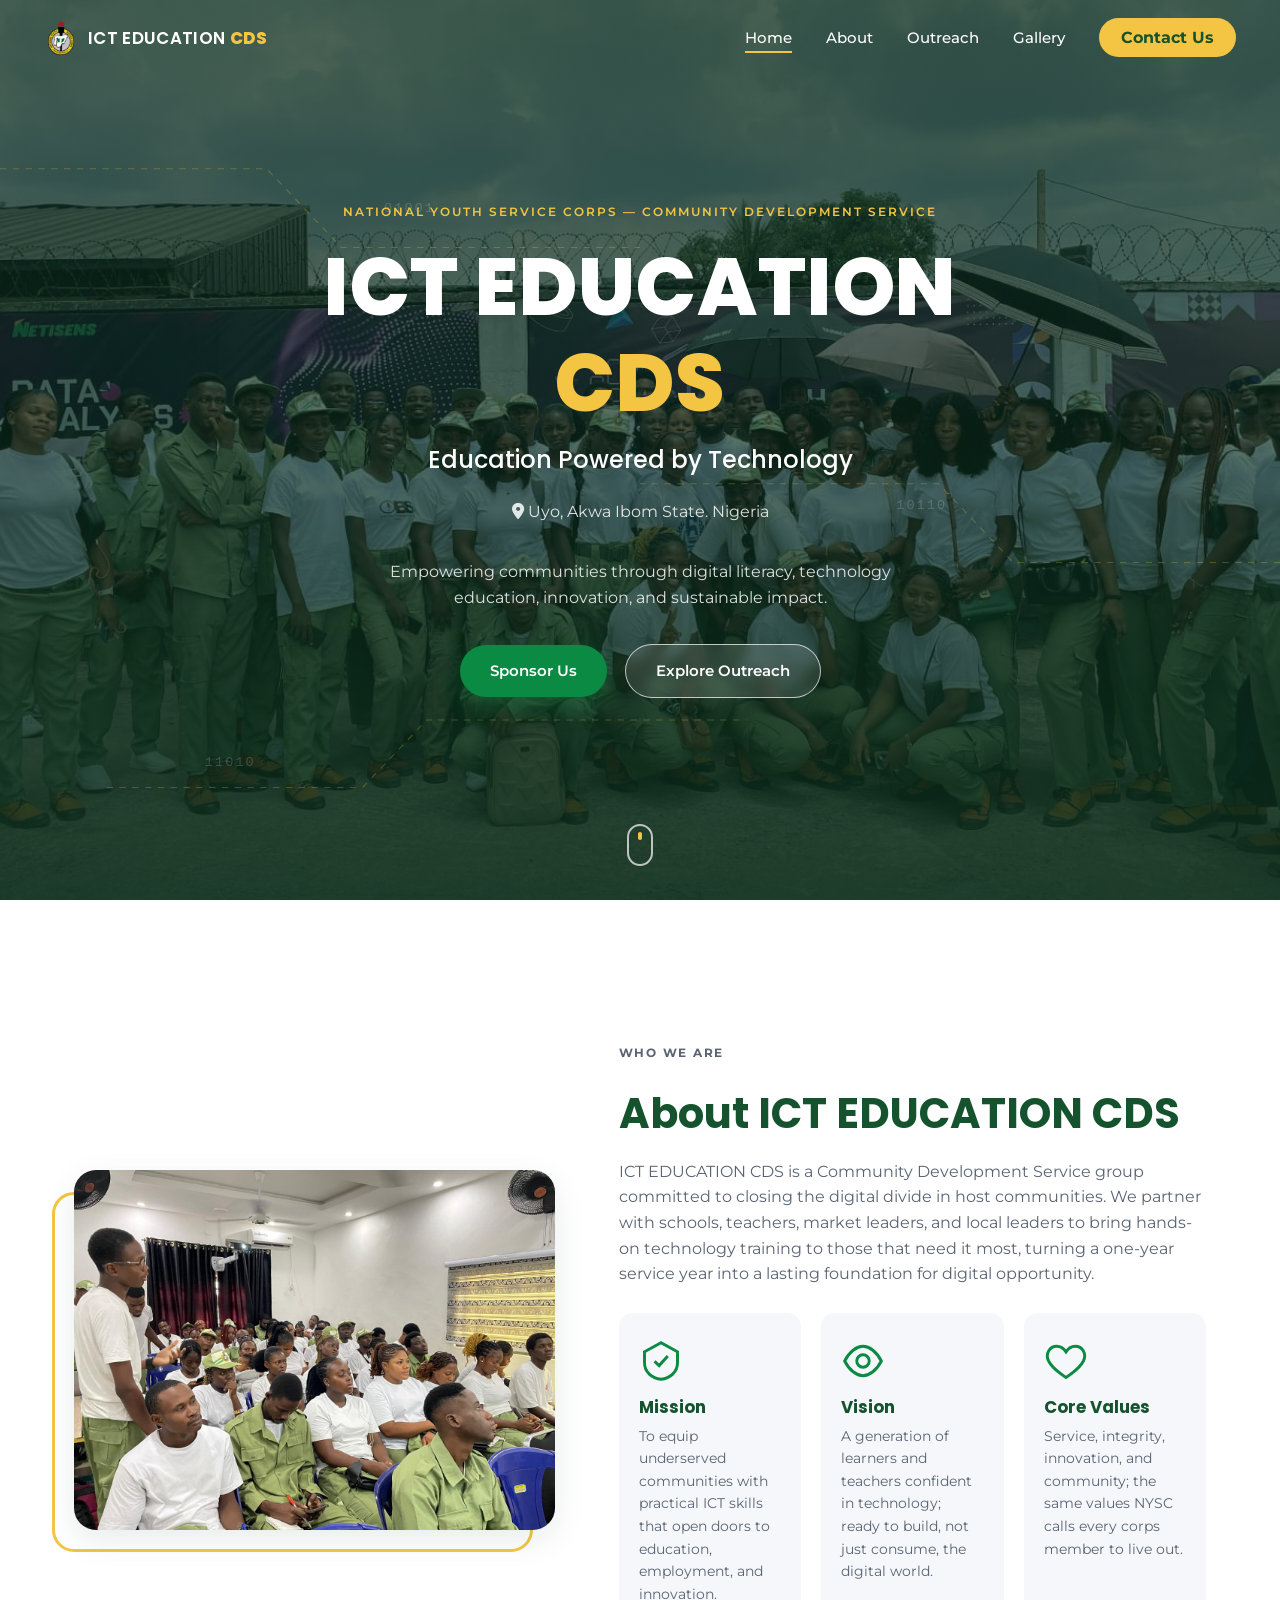
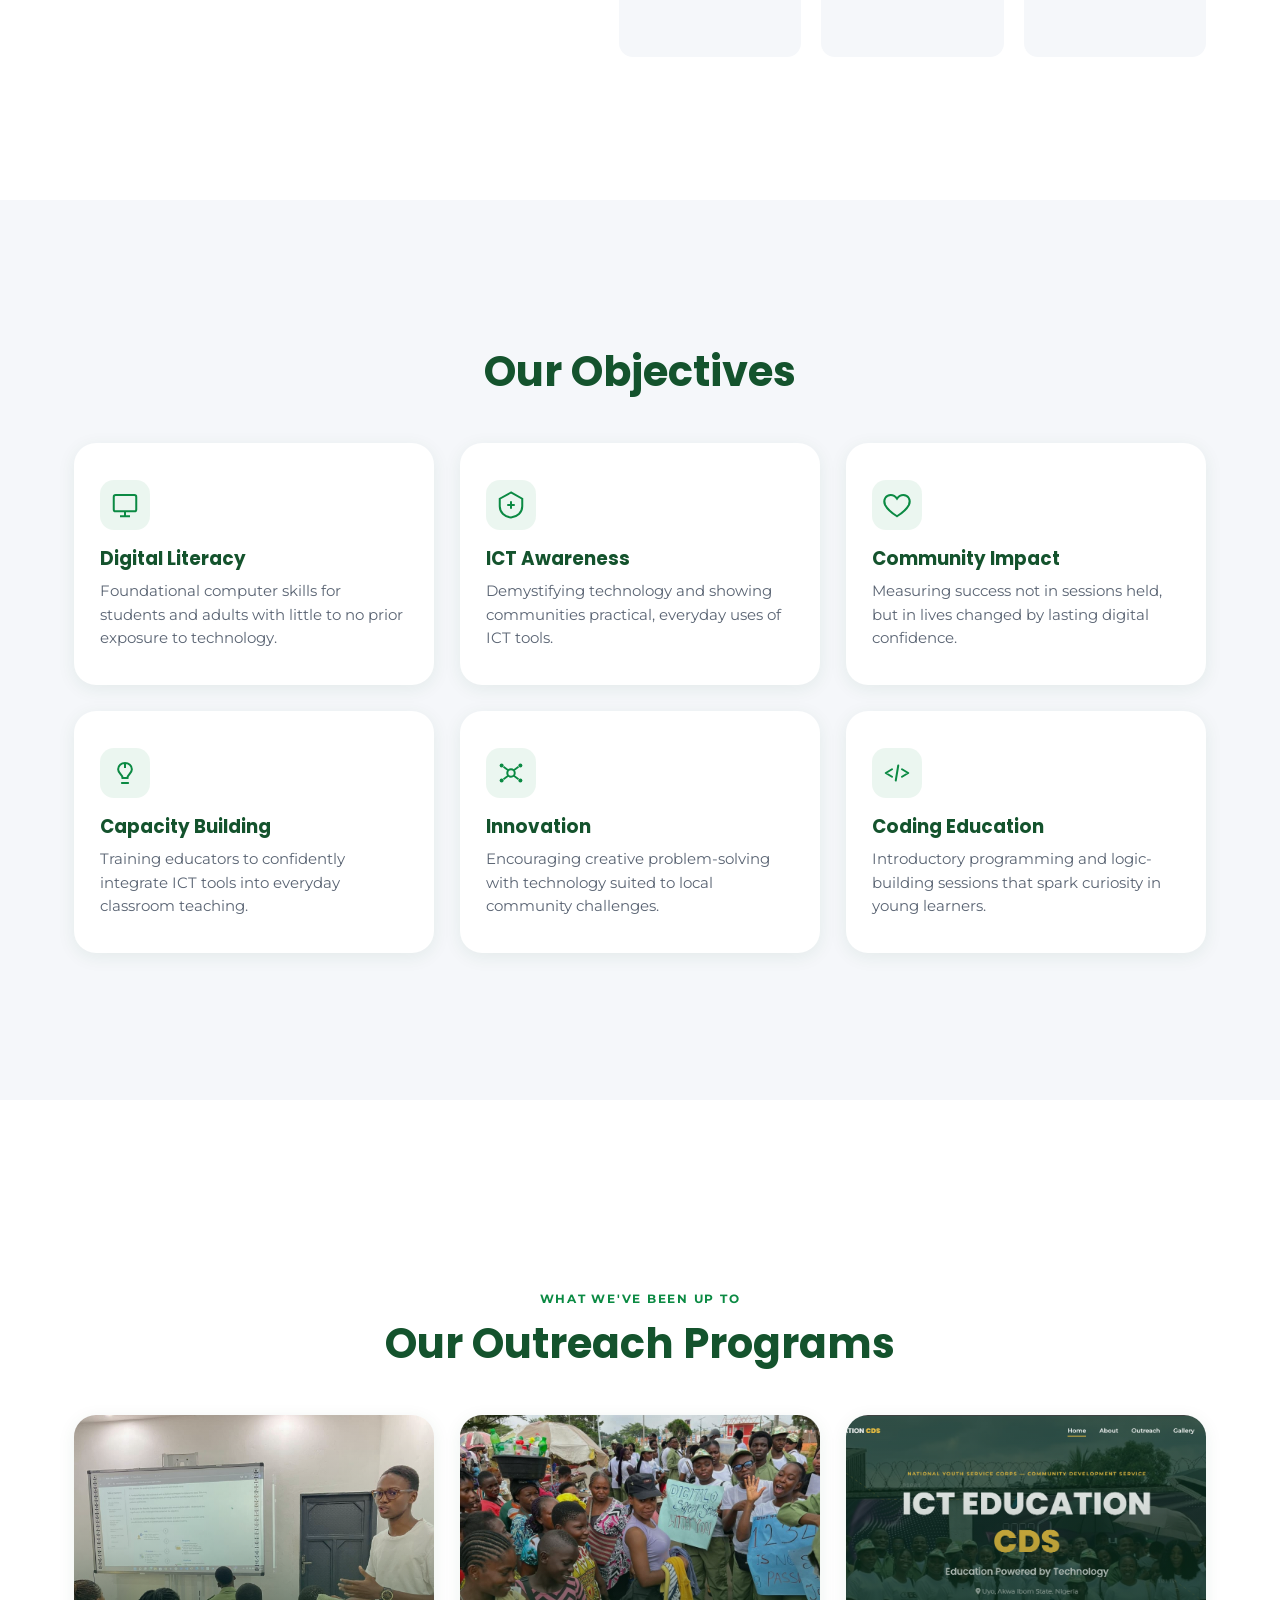
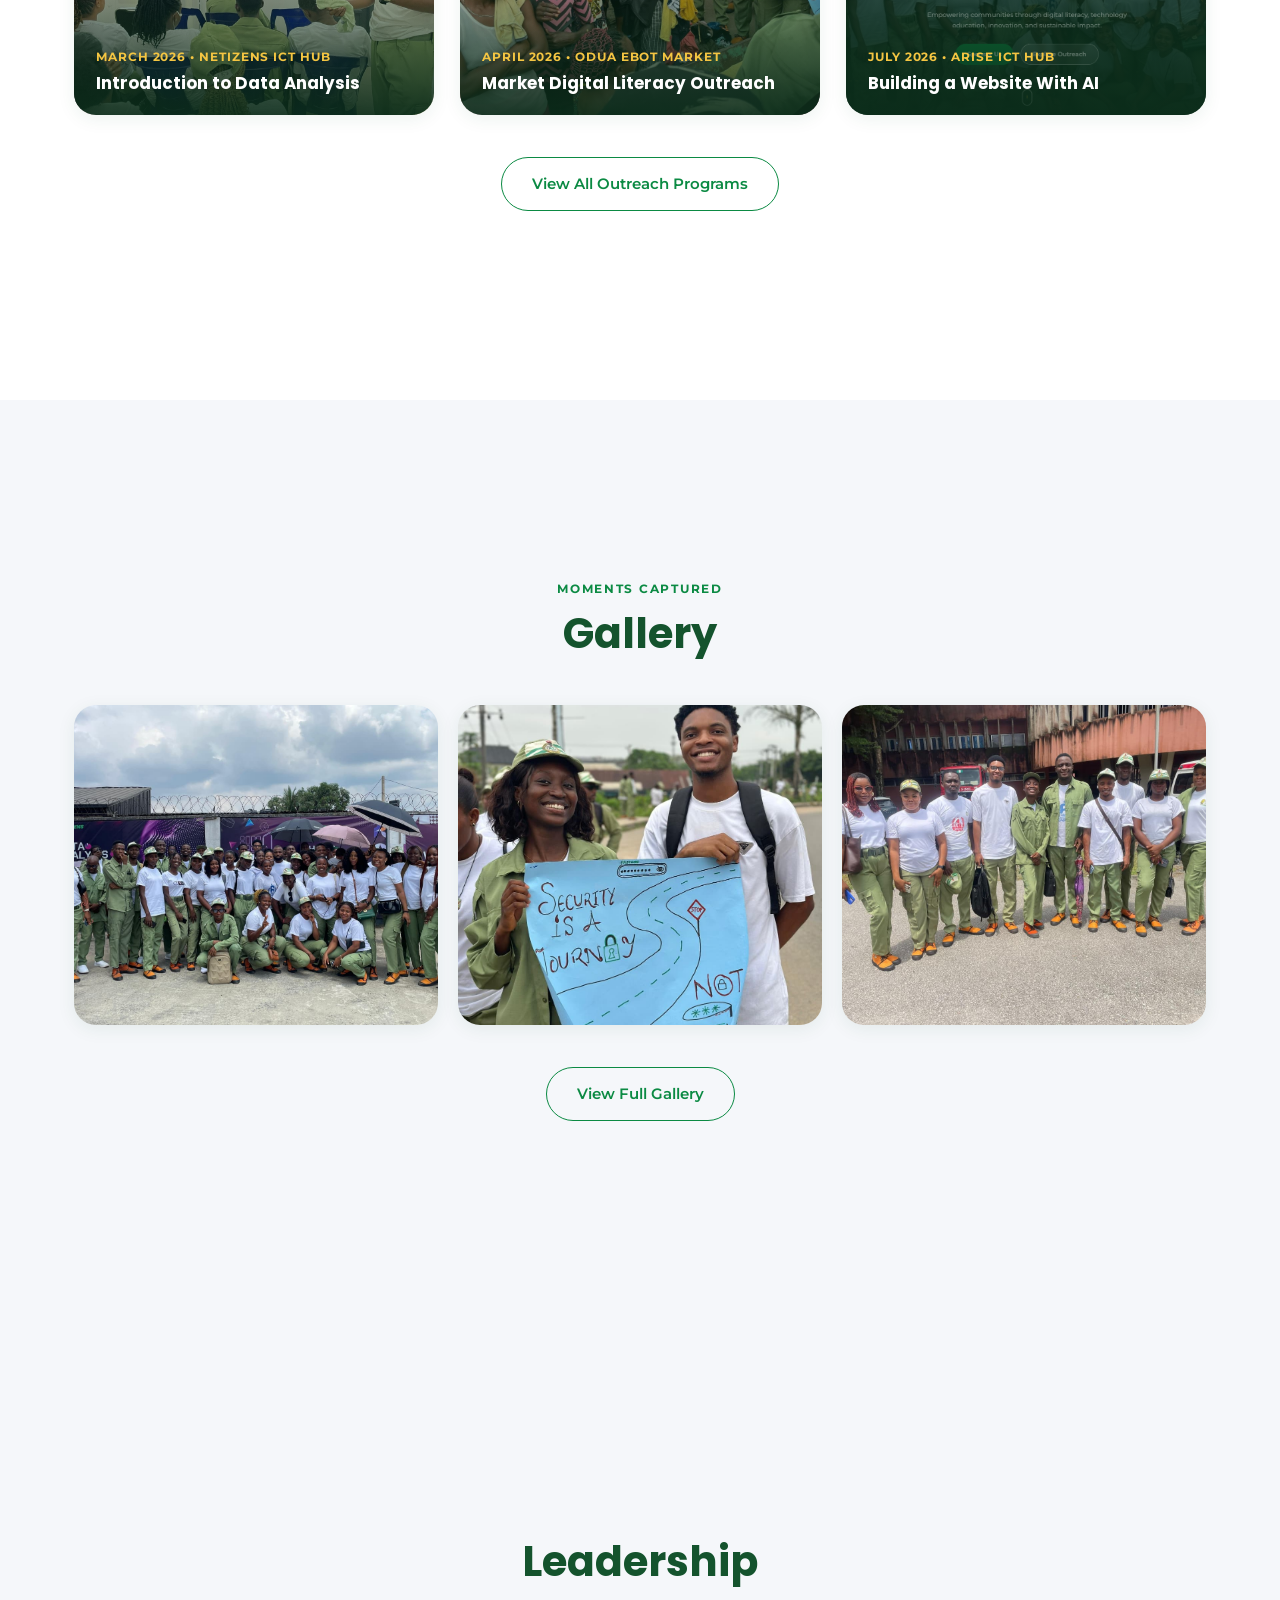
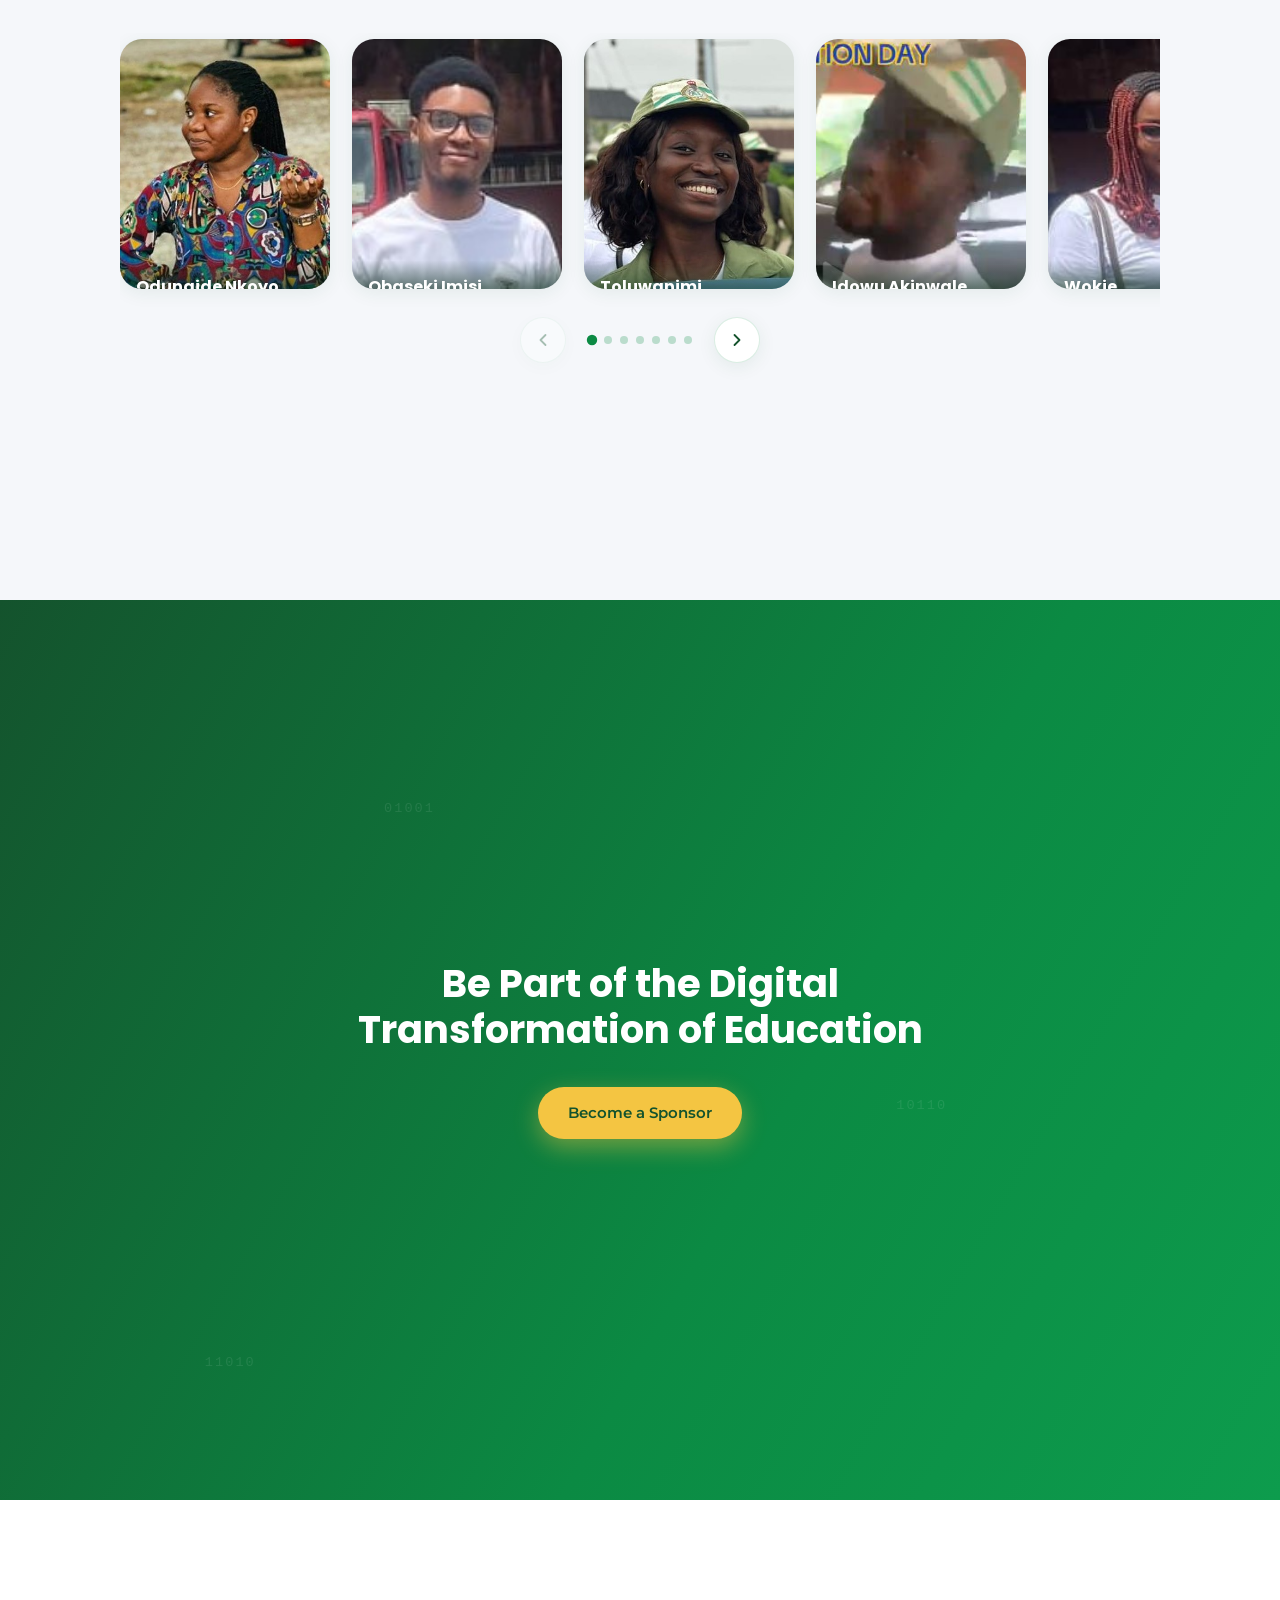
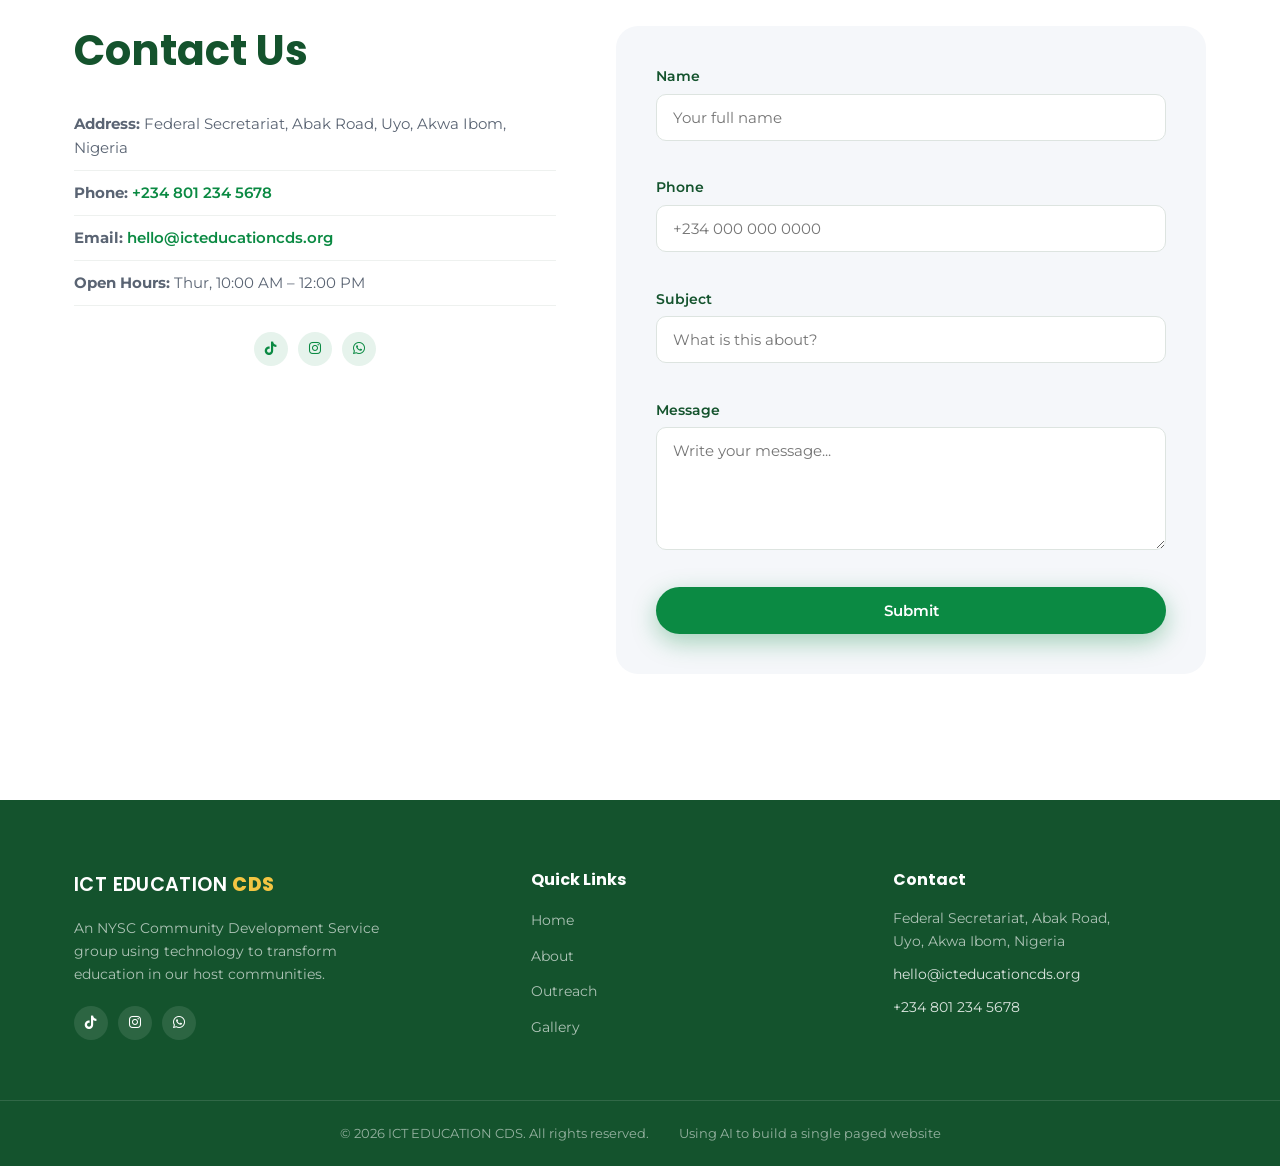
==== index.html @ 6685daac "first commit" ====
<!DOCTYPE html>
<html lang="en">
<head>
<meta charset="UTF-8">
<meta name="viewport" content="width=device-width, initial-scale=1.0">
<title>ICT EDUCATION CDS | Education Powered by Technology — NYSC</title>
<meta name="description" content="ICT EDUCATION CDS is an NYSC Community Development Service group empowering communities through digital literacy, technology education, and innovation.">
<meta name="keywords" content="ICT Education CDS, NYSC, digital literacy, coding education, community development, Nigeria technology outreach">
<meta name="author" content="ICT EDUCATION CDS">

<!-- Open Graph -->
<meta property="og:title" content="ICT EDUCATION CDS | Education Powered by Technology">
<meta property="og:description" content="Empowering communities through digital literacy, technology education, innovation, and sustainable impact.">
<meta property="og:type" content="website">

<link rel="icon" type="image/webp" href="images/nysc logo.webp">
<link rel="preconnect" href="https://fonts.googleapis.com">
<link rel="preconnect" href="https://fonts.gstatic.com" crossorigin>
<link rel="stylesheet" href="https://cdnjs.cloudflare.com/ajax/libs/font-awesome/6.7.2/css/all.min.css">
<link href="https://fonts.googleapis.com/css2?family=Poppins:wght@400;500;600;700;800;900&family=Montserrat:wght@300;400;500;600;700&display=swap" rel="stylesheet">

<link rel="stylesheet" href="style.css">
</head>
<body>

<!-- ===================== SKIP LINK (ACCESSIBILITY) ===================== -->
<a class="skip-link" href="#main">Skip to main content</a>

<!-- ===================== CIRCUIT BACKGROUND (decorative, global) ===================== -->
<div class="circuit-trace" aria-hidden="true"></div>

<!-- ===================== NAVIGATION ===================== -->
<header class="site-header" id="siteHeader">
  <nav class="navbar" aria-label="Primary navigation">
    <a href="#home" class="nav-logo">
      <span class="logo-mark" aria-hidden="true">
        <img src="images/nysc logo.webp" alt="nysc-logo" loading="eager">
      </span>
      <span class="logo-text">ICT EDUCATION <strong>CDS</strong></span>
    </a>

    <ul class="nav-links" id="navLinks">
      <li><a href="#home" class="nav-link active-link">Home</a></li>
      <li><a href="#about" class="nav-link">About</a></li>
      <li><a href="outreach.html" class="nav-link">Outreach</a></li>
      <li><a href="gallery.html" class="nav-link">Gallery</a></li>
      <li><a href="#contact" class="nav-cta">Contact Us</a></li>
    </ul>

    <button class="hamburger" id="hamburger" aria-label="Toggle menu" aria-expanded="false" aria-controls="navLinks">
      <span></span><span></span><span></span>
    </button>
  </nav>
</header>

<main id="main">

  <!-- ===================== HERO ===================== -->
  <section class="hero" id="home">
    <div class="hero-bg">
      <img src="images/hero picture 1.jpg" alt="hero-picture" loading="eager">
      <div class="hero-overlay"></div>
    </div>

    <!-- floating tech decorations -->
    <div class="hero-decor" aria-hidden="true">
      <span class="binary b1">01001</span>
      <span class="binary b2">10110</span>
      <span class="binary b3">11010</span>
      <svg class="hero-lines" viewBox="0 0 1200 800" preserveAspectRatio="none">
        <path d="M0,150 L250,150 L320,220 L600,220" />
        <path d="M1200,500 L950,500 L880,430 L600,430" />
        <path d="M100,700 L340,700 L400,640 L700,640" />
      </svg>
    </div>

    <div class="hero-content">
      <p class="eyebrow">National Youth Service Corps &mdash; Community Development Service</p>
      <h1 class="hero-title">ICT EDUCATION <span>CDS</span></h1>
      <p class="hero-tagline">Education Powered by Technology</p>
      <p class="hero-desc"><i class="fa-solid fa-location-dot"></i> Uyo, Akwa Ibom State. Nigeria</p>
      <p class="hero-desc">Empowering communities through digital literacy, technology education, innovation, and sustainable impact.</p>
      <div class="hero-actions">
        <a href="#contact" class="btn btn-primary">Sponsor Us</a>
        <a href="outreach.html" class="btn btn-secondary">Explore Outreach</a>
      </div>
    </div>

    <a href="#about" class="scroll-indicator" aria-label="Scroll down">
      <span class="scroll-mouse"><span class="scroll-dot"></span></span>
    </a>
  </section>

  <!-- ===================== ABOUT ===================== -->
  <section class="about section-full" id="about">
    <div class="container about-grid">
      <div class="about-image reveal">
        <img src="images/outreach picture 2.jpg" alt="Corps members teaching students digital skills in a classroom" loading="lazy">
        <div class="about-image-accent" aria-hidden="true"></div>
      </div>

      <div class="about-copy">
        <p class="section-eyebrow reveal">Who we are</p>
        <h2 class="section-title reveal">About ICT EDUCATION CDS</h2>
        <p class="reveal">ICT EDUCATION CDS is a Community Development Service group committed to closing the digital divide in host communities. We partner with schools, teachers, market leaders, and local leaders to bring hands-on technology training to those that need it most, turning a one-year service year into a lasting foundation for digital opportunity.</p>

        <div class="mvv-grid">
          <div class="mvv-card reveal">
            <div class="mvv-icon" aria-hidden="true">
              <svg viewBox="0 0 24 24"><path d="M12 2 3 7v6c0 5 4 8.5 9 9 5-.5 9-4 9-9V7l-9-5Z" fill="none" stroke="currentColor" stroke-width="1.6"/><path d="M8.5 12.2 11 14.5l4.7-5.2" fill="none" stroke="currentColor" stroke-width="1.6"/></svg>
            </div>
            <h3>Mission</h3>
            <p>To equip underserved communities with practical ICT skills that open doors to education, employment, and innovation.</p>
          </div>
          <div class="mvv-card reveal">
            <div class="mvv-icon" aria-hidden="true">
              <svg viewBox="0 0 24 24"><circle cx="12" cy="12" r="3.4" fill="none" stroke="currentColor" stroke-width="1.6"/><path d="M2 12c2.5-5 6.5-8 10-8s7.5 3 10 8c-2.5 5-6.5 8-10 8s-7.5-3-10-8Z" fill="none" stroke="currentColor" stroke-width="1.6"/></svg>
            </div>
            <h3>Vision</h3>
            <p>A generation of learners and teachers confident in technology; ready to build, not just consume, the digital world.</p>
          </div>
          <div class="mvv-card reveal">
            <div class="mvv-icon" aria-hidden="true">
              <svg viewBox="0 0 24 24"><path d="M12 21s-7-4.3-9.5-9C.6 8 3 4 7 4c2 0 3.7 1.1 5 3 1.3-1.9 3-3 5-3 4 0 6.4 4 4.5 8-2.5 4.7-9.5 9-9.5 9Z" fill="none" stroke="currentColor" stroke-width="1.6"/></svg>
            </div>
            <h3>Core Values</h3>
            <p>Service, integrity, innovation, and community; the same values NYSC calls every corps member to live out.</p>
          </div>
        </div>
      </div>
    </div>
  </section>

  <!-- ===================== OBJECTIVES ===================== -->
  <section class="objectives section-full" id="objectives">
    <div class="container">
      <h2 class="section-title center reveal">Our Objectives</h2>

      <div class="objectives-grid">
        <article class="obj-card reveal">
          <div class="obj-icon" aria-hidden="true">
            <svg viewBox="0 0 24 24"><rect x="3" y="4" width="18" height="13" rx="1.5" fill="none" stroke="currentColor" stroke-width="1.6"/><path d="M8 21h8M12 17v4" stroke="currentColor" stroke-width="1.6"/></svg>
          </div>
          <h3>Digital Literacy</h3>
          <p>Foundational computer skills for students and adults with little to no prior exposure to technology.</p>
        </article>
        <article class="obj-card reveal">
          <div class="obj-icon" aria-hidden="true">
            <svg viewBox="0 0 24 24"><path d="M12 2 3 7v6c0 5 4 8.5 9 9 5-.5 9-4 9-9V7l-9-5Z" fill="none" stroke="currentColor" stroke-width="1.6"/><path d="M9 12h6M12 9v6" stroke="currentColor" stroke-width="1.6"/></svg>
          </div>
          <h3>ICT Awareness</h3>
          <p>Demystifying technology and showing communities practical, everyday uses of ICT tools.</p>
        </article>
        <article class="obj-card reveal">
          <div class="obj-icon" aria-hidden="true">
            <svg viewBox="0 0 24 24"><path d="M12 21s-7-4.3-9.5-9C.6 8 3 4 7 4c2 0 3.7 1.1 5 3 1.3-1.9 3-3 5-3 4 0 6.4 4 4.5 8-2.5 4.7-9.5 9-9.5 9Z" fill="none" stroke="currentColor" stroke-width="1.6"/></svg>
          </div>
          <h3>Community Impact</h3>
          <p>Measuring success not in sessions held, but in lives changed by lasting digital confidence.</p>
        </article>
        <article class="obj-card reveal">
          <div class="obj-icon" aria-hidden="true">
            <svg viewBox="0 0 24 24"><path d="M12 4v4M12 4c-3 0-5.5 2-5.5 5 0 2 1 3 2 4s1.5 1.5 1.5 3h4c0-1.5.5-2 1.5-3s2-2 2-4c0-3-2.5-5-5.5-5Z" fill="none" stroke="currentColor" stroke-width="1.6"/><path d="M9.5 20h5" stroke="currentColor" stroke-width="1.6" stroke-linecap="round"/></svg>
          </div>
          <h3>Capacity Building</h3>
          <p>Training educators to confidently integrate ICT tools into everyday classroom teaching.</p>
        </article>
        <article class="obj-card reveal">
          <div class="obj-icon" aria-hidden="true">
            <svg viewBox="0 0 24 24"><circle cx="12" cy="12" r="3" fill="none" stroke="currentColor" stroke-width="1.6"/><circle cx="4.5" cy="6" r="1.6" fill="currentColor"/><circle cx="19.5" cy="6" r="1.6" fill="currentColor"/><circle cx="4.5" cy="18" r="1.6" fill="currentColor"/><circle cx="19.5" cy="18" r="1.6" fill="currentColor"/><path d="M6 7l4 3M18 7l-4 3M6 17l4-3M18 17l-4-3" stroke="currentColor" stroke-width="1.4"/></svg>
          </div>
          <h3>Innovation</h3>
          <p>Encouraging creative problem-solving with technology suited to local community challenges.</p>
        </article>
        <article class="obj-card reveal">
          <div class="obj-icon" aria-hidden="true">
            <svg viewBox="0 0 24 24"><path d="m8 9-5 3 5 3M16 9l5 3-5 3M13 6l-2 12" fill="none" stroke="currentColor" stroke-width="1.6" stroke-linecap="round" stroke-linejoin="round"/></svg>
          </div>
          <h3>Coding Education</h3>
          <p>Introductory programming and logic-building sessions that spark curiosity in young learners.</p>
        </article>
      </div>
    </div>
  </section>

  <!-- ===================== OUTREACH PREVIEW ===================== -->
  <section class="outreach-preview section-full" id="outreach">
    <div class="container">
      <p class="section-eyebrow center reveal">What we've been up to</p>
      <h2 class="section-title center reveal">Our Outreach Programs</h2>

      <div class="outreach-preview-grid">
        <a class="outreach-preview-card reveal" href="outreach.html">
          <img src="images/outreach picture 1.jpg" alt="Students at a school ICT training session" loading="lazy">
          <span class="outreach-preview-overlay">
            <span class="meta">March 2026 &bull; Netizens ICT Hub</span>
            <h3>Introduction to Data Analysis</h3>
          </span>
        </a>
        <a class="outreach-preview-card reveal" href="outreach.html">
          <img src="images/market outreach 7.jpg" alt="Community members learning about digital literacy" loading="lazy">
          <span class="outreach-preview-overlay">
            <span class="meta">April 2026 &bull; Odua Ebot Market</span>
            <h3>Market Digital Literacy Outreach</h3>
          </span>
        </a>
        <a class="outreach-preview-card reveal" href="outreach.html">
          <img src="images/ai website.png" alt="Corps members learning how to build a website with AI tools" loading="lazy">
          <span class="outreach-preview-overlay">
            <span class="meta">July 2026 &bull; Arise ICT Hub</span>
            <h3>Building a Website With AI</h3>
          </span>
        </a>
      </div>

      <div class="outreach-preview-actions reveal">
        <a href="outreach.html" class="btn btn-outline">View All Outreach Programs</a>
      </div>
    </div>
  </section>

  <!-- ===================== GALLERY PREVIEW ===================== -->
  <section class="gallery-preview section-full" id="gallery">
    <div class="container">
      <p class="section-eyebrow center reveal">Moments captured</p>
      <h2 class="section-title center reveal">Gallery</h2>

      <div class="gallery-preview-grid">
        <a class="gallery-preview-item reveal" href="gallery.html">
          <img src="images/hero picture 1.jpg" alt="Students during ICT training session" loading="lazy">
        </a>
        <a class="gallery-preview-item reveal" href="gallery.html">
          <img src="images/market outreach.jpg" alt="Bootcamp participants coding on laptops" loading="lazy">
        </a>
        <a class="gallery-preview-item reveal" href="gallery.html">
          <img src="images/new exco picture.jpg" alt="Community tech awareness fair" loading="lazy">
        </a>
      </div>

      <div class="gallery-preview-actions reveal">
        <a href="gallery.html" class="btn btn-outline">View Full Gallery</a>
      </div>
    </div>
  </section>

  <!-- ===================== TEAM (LEADERSHIP CAROUSEL) ===================== -->
  <section class="team section-full" id="team">
    <div class="container">
      <h2 class="section-title center reveal">Leadership</h2>

      <div class="team-carousel reveal">
        <div class="team-track" id="teamTrack" tabindex="0" aria-label="Leadership carousel, scroll or use the arrow buttons">
          <div class="team-card" tabindex="0">
            <img src="images/SO.jpg" alt="Portrait of the Scheduling Officer" loading="lazy">
            <div class="team-card-info">
              <h3>Odungide Nkoyo</h3>
              <span class="role">Scheduling Officer</span>
            </div>
          </div>
          <div class="team-card" tabindex="0">
            <img src="images/imisi.jpg" alt="Portrait of the CDS President" loading="lazy">
            <div class="team-card-info">
              <h3>Obaseki Imisi</h3>
              <span class="role">President</span>
            </div>
          </div>
          <div class="team-card" tabindex="0">
            <img src="images/toluwanimi.jpg" alt="Portrait of the CDS Vice President" loading="lazy">
            <div class="team-card-info">
              <h3>Toluwanimi</h3>
              <span class="role">Vice President</span>
            </div>
          </div>
          <div class="team-card" tabindex="0">
            <img src="images/secretary.JPG" alt="Portrait of the CDS Secretary" loading="lazy">
            <div class="team-card-info">
              <h3>Idowu Akinwale</h3>
              <span class="role">Secretary</span>
            </div>
          </div>
          <div class="team-card" tabindex="0">
            <img src="images/treasurer.jpg" alt="Portrait of the CDS Treasurer" loading="lazy">
            <div class="team-card-info">
              <h3>Wokie</h3>
              <span class="role">Treasurer</span>
            </div>
          </div>
          <div class="team-card" tabindex="0">
            <img src="images/Head of graphics.jpeg" alt="Portrait of the Head of Graphics" loading="lazy">
            <div class="team-card-info">
              <h3>Ifeoluwa Olaniyan</h3>
              <span class="role">Head of Graphics</span>
            </div>
          </div>
          <div class="team-card" tabindex="0">
            <img src="images/Ahead of software.jpeg" alt="Portrait of the Assistant Head of Software" loading="lazy">
            <div class="team-card-info">
              <h3>Ikuobolati Abiodun</h3>
              <span class="role">Assistant Head of Software</span>
            </div>
          </div>
        </div>

        <div class="team-nav">
          <button class="team-nav-btn" id="teamPrev" aria-label="Previous team member">
            <svg viewBox="0 0 24 24"><path d="M15 6l-6 6 6 6" fill="none" stroke="currentColor" stroke-width="2.2" stroke-linecap="round" stroke-linejoin="round"/></svg>
          </button>
          <div class="team-dots" id="teamDots"></div>
          <button class="team-nav-btn" id="teamNext" aria-label="Next team member">
            <svg viewBox="0 0 24 24"><path d="M9 6l6 6-6 6" fill="none" stroke="currentColor" stroke-width="2.2" stroke-linecap="round" stroke-linejoin="round"/></svg>
          </button>
        </div>
      </div>
    </div>
  </section>

  <!-- ===================== JOIN THE MOVEMENT (CTA) ===================== -->
  <section class="join-cta section-full">
    <div class="hero-decor join-cta-decor" aria-hidden="true">
      <span class="binary b1">01001</span>
      <span class="binary b2">10110</span>
      <span class="binary b3">11010</span>
    </div>
    <div class="container">
      <h2>Be Part of the Digital Transformation of Education</h2>
      <a href="#contact" class="btn btn-gold">Become a Sponsor</a>
    </div>
  </section>

  <!-- ===================== CONTACT ===================== -->
  <section class="contact section-full" id="contact">
    <div class="container contact-grid">
      <div class="contact-info reveal">
        <h2 class="section-title">Contact Us</h2>

        <ul class="contact-list">
          <li><strong>Address:</strong> Federal Secretariat, Abak Road, Uyo, Akwa Ibom, Nigeria</li>
          <li><strong>Phone:</strong> <a href="tel:+2348012345678">+234 801 234 5678</a></li>
          <li><strong>Email:</strong> <a href="mailto:hello@icteducationcds.org">hello@icteducationcds.org</a></li>
          <li><strong>Open Hours:</strong> Thur, 10:00 AM &ndash; 12:00 PM</li>
        </ul>

        <div class="socials contact-socials">
          <a href="https://www.tiktok.com/@ictcdsuyo" aria-label="TikTok" target="_blank" rel="noopener noreferrer">
            <i class="fa-brands fa-tiktok"></i>
          </a>
          <a href="https://www.instagram.com/ictcdsuyo/" aria-label="Instagram" target="_blank" rel="noopener noreferrer">
            <i class="fa-brands fa-instagram"></i>
          </a>
          <a href="https://wa.me/2348012345678" aria-label="WhatsApp" target="_blank" rel="noopener noreferrer">
            <i class="fa-brands fa-whatsapp"></i>
          </a>
        </div>
      </div>

      <form class="contact-form reveal" id="contactForm" novalidate>
        <div class="form-row">
          <label for="name">Name</label>
          <input type="text" id="name" name="name" placeholder="Your full name" required>
          <span class="error-msg" data-error-for="name"></span>
        </div>
        <div class="form-row">
          <label for="phone">Phone</label>
          <input type="tel" id="phone" name="phone" placeholder="+234 000 000 0000">
          <span class="error-msg" data-error-for="phone"></span>
        </div>
        <div class="form-row">
          <label for="subject">Subject</label>
          <input type="text" id="subject" name="subject" placeholder="What is this about?" required>
          <span class="error-msg" data-error-for="subject"></span>
        </div>
        <div class="form-row">
          <label for="message">Message</label>
          <textarea id="message" name="message" rows="5" placeholder="Write your message..." required></textarea>
          <span class="error-msg" data-error-for="message"></span>
        </div>
        <button type="submit" class="btn btn-primary full-width">Submit</button>
        <p class="form-success" id="formSuccess" role="status">Thank you! Your message has been received.</p>
      </form>
    </div>
  </section>

</main>

<!-- ===================== FOOTER ===================== -->
<footer class="site-footer">
  <div class="container footer-grid">
    <div class="footer-brand">
      <span class="logo-text light">ICT EDUCATION <strong>CDS</strong></span>
      <p>An NYSC Community Development Service group using technology to transform education in our host communities.</p>
      <div class="socials">
        <a href="https://www.tiktok.com/@ictcdsuyo" aria-label="TikTok" target="_blank" rel="noopener noreferrer">
          <i class="fa-brands fa-tiktok"></i>
        </a>
        <a href="https://www.instagram.com/ictcdsuyo/" aria-label="Instagram" target="_blank" rel="noopener noreferrer">
          <i class="fa-brands fa-instagram"></i>
        </a>
        <a href="https://wa.me/2348012345678" aria-label="WhatsApp" target="_blank" rel="noopener noreferrer">
          <i class="fa-brands fa-whatsapp"></i>
        </a>
      </div>
    </div>

    <div class="footer-links">
      <h3>Quick Links</h3>
      <ul>
        <li><a href="#home">Home</a></li>
        <li><a href="#about">About</a></li>
        <li><a href="outreach.html">Outreach</a></li>
        <li><a href="gallery.html">Gallery</a></li>
      </ul>
    </div>

    <div class="footer-contact">
      <h3>Contact</h3>
      <p>Federal Secretariat, Abak Road,<br>Uyo, Akwa Ibom, Nigeria</p>
      <p><a href="mailto:hello@icteducationcds.org">hello@icteducationcds.org</a></p>
      <p><a href="tel:+2348012345678">+234 801 234 5678</a></p>
    </div>
  </div>

  <div class="footer-bottom">
    <p>&copy; <span id="year"></span> ICT EDUCATION CDS. All rights reserved.</p>
    <p>Using AI to build a single paged website</p>
  </div>
</footer>

<!-- ===================== BACK TO TOP ===================== -->
<button class="back-to-top" id="backToTop" aria-label="Back to top">
  <svg viewBox="0 0 24 24" width="20" height="20"><path d="M12 19V5M5 12l7-7 7 7" fill="none" stroke="currentColor" stroke-width="2.2" stroke-linecap="round" stroke-linejoin="round"/></svg>
</button>

<script src="script.js"></script>
</body>
</html>
---- style.css ----
/* ==========================================================================
   ICT EDUCATION CDS — Stylesheet
   Palette: NYSC Green #0B8A43 · Dark Green #14532D · Gold #F4C542
   Type: Poppins (display) / Montserrat (body)
   ========================================================================== */

:root{
  --green: #0B8A43;
  --green-dark: #14532D;
  --gold: #F4C542;
  --white: #FFFFFF;
  --gray-light: #F5F7FA;
  --text: #2D3748;
  --text-soft: #5A6473;

  --font-display: 'Poppins', sans-serif;
  --font-body: 'Montserrat', sans-serif;

  --radius: 14px;
  --radius-lg: 22px;
  --shadow-soft: 0 10px 30px rgba(20, 83, 45, 0.10);
  --shadow-card: 0 4px 18px rgba(20, 83, 45, 0.08);
  --transition: 0.35s cubic-bezier(.4,0,.2,1);
  --header-h: 76px;
}

@media (prefers-reduced-motion: reduce){
  *, *::before, *::after{
    animation-duration: 0.01ms !important;
    animation-iteration-count: 1 !important;
    transition-duration: 0.01ms !important;
    scroll-behavior: auto !important;
  }
}

*{ margin:0; padding:0; box-sizing:border-box; }

html{ scroll-behavior:smooth; scroll-padding-top: var(--header-h); }

body{
  font-family: var(--font-body);
  color: var(--text);
  background: var(--white);
  line-height: 1.6;
  overflow-x: hidden;
  -webkit-font-smoothing: antialiased;
}

img{ max-width:100%; display:block; }

a{ text-decoration:none; color:inherit; }

ul{ list-style:none; }

button{ font-family:inherit; cursor:pointer; border:none; background:none; }

.container{
  width:100%;
  max-width: 1180px;
  margin-inline:auto;
  padding-inline: 24px;
}

h1,h2,h3,h4{ font-family: var(--font-display); font-weight:700; line-height:1.2; color: var(--green-dark); }

/* Accessible focus states */
a:focus-visible, button:focus-visible, input:focus-visible, textarea:focus-visible{
  outline: 3px solid var(--gold);
  outline-offset: 2px;
}

.skip-link{
  position:absolute; left:-9999px; top:0; z-index:9999;
  background: var(--green-dark); color:#fff; padding:12px 20px; border-radius: 0 0 8px 0;
}
.skip-link:focus{ left:0; }

/* ---------------------------------- Buttons ---------------------------------- */
.btn{
  display:inline-flex; align-items:center; justify-content:center;
  gap: 8px;
  padding: 14px 30px;
  border-radius: 50px;
  font-weight:600;
  font-size: 0.95rem;
  transition: transform var(--transition), box-shadow var(--transition), background var(--transition), color var(--transition), border-color var(--transition);
  white-space: nowrap;
}
.btn-primary{
  background: var(--green);
  color:#fff;
  box-shadow: 0 8px 24px rgba(11,138,67,0.35);
}
.btn-primary:hover, .btn-primary:focus-visible{ background: var(--green-dark); transform: translateY(-3px); box-shadow: 0 14px 30px rgba(11,138,67,0.5); }
.btn-primary:active{ transform: translateY(-1px); }

.btn-secondary{
  background: rgba(255,255,255,0.12);
  border: 1.5px solid rgba(255,255,255,0.7);
  color:#fff;
  backdrop-filter: blur(6px);
}
.btn-secondary:hover, .btn-secondary:focus-visible{ background:#fff; color: var(--green-dark); border-color:#fff; transform: translateY(-3px); box-shadow: 0 12px 28px rgba(0,0,0,0.2); }

.btn-outline{
  background:transparent;
  border: 1.5px solid var(--green);
  color: var(--green);
}
.btn-outline:hover, .btn-outline:focus-visible{ background: var(--green); color:#fff; transform: translateY(-2px); box-shadow: 0 10px 22px rgba(11,138,67,0.3); }

.btn-gold{
  background: var(--gold);
  color: var(--green-dark);
  box-shadow: 0 8px 24px rgba(244,197,66,0.45);
}
.btn-gold:hover, .btn-gold:focus-visible{ background:#ffd766; transform: translateY(-3px); box-shadow: 0 14px 32px rgba(244,197,66,0.6); }
.btn-gold:active, .btn-gold:active{ transform: translateY(-1px); }

.full-width{ width:100%; }

/* ---------------------------------- Reveal on scroll ---------------------------------- */
.reveal{
  opacity:0;
  transform: translateY(28px);
  transition: opacity 0.7s ease, transform 0.7s ease;
}
.reveal.in-view{ opacity:1; transform:none; }

/* ---------------------------------- Section labels ---------------------------------- */
.section-eyebrow{
  color: var(--green);
  font-weight:700;
  letter-spacing: 0.14em;
  text-transform: uppercase;
  font-size: 0.78rem;
  margin-bottom: 10px;
}
.section-title{
  font-size: clamp(1.8rem, 3.4vw, 2.6rem);
  margin-bottom: 20px;
}
.center{ text-align:center; }
.objectives .section-title, .outreach-preview .section-title, .gallery-preview .section-title,
.team .section-title{ margin-bottom: 46px; }

/* ==========================================================================
   Full-viewport section utility
   Applied to the main homepage sections so each one occupies the screen.
   min-height (not a fixed height) is used deliberately: it guarantees a
   full-screen section on ordinary viewports while never clipping content
   if a screen is short or the content needs a little more room.
   ========================================================================== */
.section-full{
  min-height: 100vh;
  min-height: 100svh;
  display:flex;
  flex-direction:column;
  justify-content:center;
  padding-block: clamp(70px, 10vh, 110px);
}

/* ==========================================================================
   Global decorative circuit trace (signature element)
   ========================================================================== */
.circuit-trace{
  position:fixed; inset:0; pointer-events:none; z-index:0; opacity:0.05;
  background-image:
    linear-gradient(var(--green) 1px, transparent 1px),
    linear-gradient(90deg, var(--green) 1px, transparent 1px);
  background-size: 60px 60px;
  mask-image: radial-gradient(circle at 50% 0%, black, transparent 70%);
}

/* ==========================================================================
   Header / Navigation  (UNCHANGED from original — behaviour & effects intact)
   ========================================================================== */
.site-header{
  position: fixed; top:0; left:0; right:0; z-index: 1000;
  height: var(--header-h);
  background: transparent;
  transition: background var(--transition), box-shadow var(--transition), height var(--transition);
}
.site-header.scrolled{
  background: rgba(255,255,255,0.92);
  backdrop-filter: blur(10px);
  box-shadow: 0 2px 20px rgba(20,83,45,0.08);
  height: 68px;
}

.navbar{
  max-width: 1240px; margin-inline:auto; height:100%;
  display:flex; align-items:center; justify-content:space-between;
  padding-inline: 24px;
}

.nav-logo{ display:flex; align-items:center; gap:10px; color:#fff; transition: color var(--transition); }
.site-header.scrolled .nav-logo{ color: var(--green-dark); }
.logo-mark{ color: var(--gold); display:flex; }
.logo-mark img{ width:34px; height:34px; object-fit:contain; }
.logo-text{ font-family: var(--font-display); font-weight:600; font-size: 1.05rem; letter-spacing: 0.02em; }
.logo-text strong{ color: var(--gold); font-weight:800; }
.logo-text.light{ color:#fff; font-size: 1.2rem; }

.nav-links{
  display:flex; align-items:center; gap: 34px;
}
.nav-link{
  color:#fff; font-weight:500; font-size:0.95rem; position:relative; padding: 6px 0;
  transition: color var(--transition);
}
.nav-link::after{
  content:''; position:absolute; left:0; bottom:0; height:2px; width:0; background: var(--gold);
  transition: width var(--transition);
}
.nav-link:hover::after, .nav-link.active-link::after{ width:100%; }
.site-header.scrolled .nav-link{ color: var(--text); }
.site-header.scrolled .nav-link:hover{ color: var(--green); }

.nav-cta{
  background: var(--gold); color: var(--green-dark) !important; font-weight:700;
  padding: 10px 22px; border-radius: 50px; transition: transform var(--transition), box-shadow var(--transition);
}
.nav-cta:hover{ transform: translateY(-2px); box-shadow: 0 10px 22px rgba(244,197,66,0.45); }
.nav-cta::after{ display:none; }

.hamburger{
  display:none; flex-direction:column; justify-content:center; gap:5px;
  width: 34px; height: 34px; z-index: 1100;
}
.hamburger span{
  display:block; height:2.5px; width:100%; background:#fff; border-radius:2px;
  transition: transform var(--transition), opacity var(--transition), background var(--transition);
}
.site-header.scrolled .hamburger span{ background: var(--green-dark); }
.hamburger.open span:nth-child(1){ transform: translateY(7.5px) rotate(45deg); }
.hamburger.open span:nth-child(2){ opacity:0; }
.hamburger.open span:nth-child(3){ transform: translateY(-7.5px) rotate(-45deg); }

/* ==========================================================================
   Hero
   ========================================================================== */
.hero{
  position:relative; min-height:100svh; display:flex; align-items:center; justify-content:center;
  overflow:hidden; text-align:center; color:#fff;
}
.hero-bg{ position:absolute; inset:0; z-index:0; }
.hero-bg img{ width:100%; height:100%; object-fit:cover; transform: scale(1.05); }
.hero-overlay{
  position:absolute; inset:0;
  background: linear-gradient(180deg, rgba(11,44,26,0.75) 0%, rgba(11,44,26,0.65) 45%, rgba(11,44,26,0.9) 100%);
}

.hero-decor{ position:absolute; inset:0; z-index:1; pointer-events:none; }
.node{
  position:absolute; width:10px; height:10px; border-radius:50%;
  background: var(--gold); box-shadow: 0 0 16px 4px rgba(244,197,66,0.6);
  animation: floatY 6s ease-in-out infinite;
}
.n1{ top:18%; left:12%; animation-delay:0s; }
.n2{ top:65%; left:20%; animation-delay:1.2s; width:7px; height:7px; }
.n3{ top:30%; right:14%; animation-delay:2s; }
.n4{ top:75%; right:22%; animation-delay:0.6s; width:8px; height:8px; }

.binary{
  position:absolute; font-family: monospace; font-size:0.85rem; color: rgba(255,255,255,0.18);
  letter-spacing: 0.15em; animation: floatY 8s ease-in-out infinite;
}
.b1{ top:22%; left:30%; }
.b2{ top:55%; right:26%; animation-delay:1.5s; }
.b3{ bottom:14%; left:16%; animation-delay:3s; }

@keyframes floatY{
  0%,100%{ transform: translateY(0); }
  50%{ transform: translateY(-18px); }
}

.hero-lines{ position:absolute; inset:0; width:100%; height:100%; opacity:0.25; }
.hero-lines path{ fill:none; stroke: var(--gold); stroke-width:1; stroke-dasharray: 6 6; }

.nysc-logo-badge{
  position:absolute; top: 100px; left: 30px; z-index:2;
  width:64px; height:64px; border-radius:50%;
  background: rgba(255,255,255,0.15); border: 1.5px solid rgba(255,255,255,0.5);
  display:flex; align-items:center; justify-content:center; backdrop-filter: blur(6px);
}
.nysc-logo-badge span{ font-family: var(--font-display); font-weight:700; font-size:0.7rem; letter-spacing:0.05em; }

.hero-content{
  position:relative; z-index:2; max-width:800px; padding: 0 24px;
  margin-inline:auto; text-align:center;
  display:flex; flex-direction:column; align-items:center;
}
.eyebrow{
  text-transform:uppercase; letter-spacing:0.16em; font-size:0.78rem; font-weight:600;
  color: var(--gold); margin-bottom: 18px;
}
.hero-title{
  font-size: clamp(2.6rem, 7vw, 5rem); color:#fff; font-weight:800; letter-spacing:0.01em;
  margin-bottom: 10px;
}
.hero-title span{ color: var(--gold); }
.hero-tagline{
  font-family: var(--font-display); font-size: clamp(1.1rem, 2.4vw, 1.5rem); font-weight:500;
  color:#fff; margin-bottom: 18px;
}
.hero-desc{ font-size:1.02rem; color: rgba(255,255,255,0.85); max-width: 560px; margin: 0 auto 34px; text-align:center; }
.hero-actions{ display:flex; gap:18px; justify-content:center; align-items:center; flex-wrap:wrap; width:100%; }

.scroll-indicator{
  position:absolute; bottom: 34px; left:50%; transform: translateX(-50%); z-index:2;
}
.scroll-mouse{
  width:26px; height:42px; border:2px solid rgba(255,255,255,0.7); border-radius:16px;
  display:flex; justify-content:center; padding-top:6px;
}
.scroll-dot{ width:4px; height:8px; background: var(--gold); border-radius:2px; animation: scrollDot 1.6s infinite; }
@keyframes scrollDot{
  0%{ opacity:1; transform: translateY(0); }
  70%{ opacity:0; transform: translateY(14px); }
  100%{ opacity:0; }
}

/* ==========================================================================
   About  (original two-column layout kept — only responsiveness improved)
   ========================================================================== */
.about{ position:relative; z-index:1; background:#fff; }
.about-grid{ display:grid; grid-template-columns: 0.9fr 1.1fr; gap: clamp(30px, 5vw, 64px); align-items:center; }
.about-image{ position:relative; }
.about-image img{ border-radius: var(--radius-lg); box-shadow: var(--shadow-soft); position:relative; z-index:2; width:100%; }
.about-image-accent{
  position:absolute; width:100%; height:100%; top:22px; left:-22px; z-index:1;
  border: 3px solid var(--gold); border-radius: var(--radius-lg);
}
.about-copy p{ color: var(--text-soft); margin-bottom: 26px; }
.about-copy .section-title{ color: var(--green-dark); }

.mvv-grid{ display:grid; grid-template-columns: repeat(3, 1fr); gap: 20px; margin-top: 10px; }
.mvv-card{
  background: var(--gray-light); border-radius: var(--radius); padding: 26px 20px;
  transition: transform var(--transition), box-shadow var(--transition);
}
.mvv-card:hover{ transform: translateY(-6px); box-shadow: var(--shadow-card); }
.mvv-icon{ width:44px; height:44px; color: var(--green); margin-bottom:14px; }
.mvv-icon svg{ width:100%; height:100%; }
.mvv-card h3{ font-size:1.05rem; margin-bottom:8px; }
.mvv-card p{ font-size:0.88rem; color: var(--text-soft); }

/* ==========================================================================
   Objectives (unchanged design from original)
   ========================================================================== */
.objectives{ background: var(--gray-light); position:relative; z-index:1; }
.objectives-grid{ display:grid; grid-template-columns: repeat(3, 1fr); gap: 26px; }
.obj-card{
  background:#fff; padding: 34px 26px; border-radius: var(--radius-lg);
  box-shadow: var(--shadow-card); transition: transform var(--transition), box-shadow var(--transition);
  border-top: 3px solid transparent;
}
.obj-card:hover{
  transform: translateY(-8px); box-shadow: 0 16px 34px rgba(20,83,45,0.14); border-top-color: var(--gold);
}
.obj-icon{ width:50px; height:50px; color: var(--green); background: rgba(11,138,67,0.08); border-radius:14px; padding:10px; margin-bottom:18px; }
.obj-icon svg{ width:100%; height:100%; }
.obj-card h3{ font-size:1.15rem; margin-bottom:10px; }
.obj-card p{ font-size:0.92rem; color: var(--text-soft); }

/* ==========================================================================
   Outreach — homepage preview (full timeline now lives on outreach.html)
   ========================================================================== */
.outreach-preview{ background:#fff; position:relative; z-index:1; }
.outreach-preview .section-eyebrow{ display:block; }
.outreach-preview-grid{
  display:grid; grid-template-columns: repeat(3, 1fr); gap: 26px; margin-bottom: 42px;
}
.outreach-preview-card{
  position:relative; border-radius: var(--radius-lg); overflow:hidden; height: 300px;
  box-shadow: var(--shadow-card); transition: transform var(--transition), box-shadow var(--transition);
}
.outreach-preview-card:hover{ transform: translateY(-8px); box-shadow: 0 18px 36px rgba(20,83,45,0.18); }
.outreach-preview-card img{ width:100%; height:100%; object-fit:cover; transition: transform 0.6s ease; }
.outreach-preview-card:hover img{ transform: scale(1.08); }
.outreach-preview-overlay{
  position:absolute; inset:0; display:flex; flex-direction:column; justify-content:flex-end; padding: 22px;
  background: linear-gradient(0deg, rgba(11,44,26,0.92) 0%, rgba(11,44,26,0.25) 55%, rgba(11,44,26,0) 100%);
  color:#fff;
}
.outreach-preview-overlay .meta{ font-size:0.72rem; text-transform:uppercase; letter-spacing:0.08em; color: var(--gold); font-weight:700; margin-bottom:6px; }
.outreach-preview-overlay h3{ color:#fff; font-size:1.05rem; }
.outreach-preview-actions{ text-align:center; }

/* ==========================================================================
   Gallery — homepage preview (full gallery now lives on gallery.html)
   ========================================================================== */
.gallery-preview{ background: var(--gray-light); position:relative; z-index:1; }
.gallery-preview-grid{
  display:grid; grid-template-columns: repeat(3, 1fr); gap: 20px; margin-bottom: 42px;
}
.gallery-preview-item{
  position:relative; overflow:hidden; border-radius: var(--radius-lg); height: 320px;
  box-shadow: var(--shadow-card);
}
.gallery-preview-item:first-child{ grid-row: span 1; }
.gallery-preview-item img{ width:100%; height:100%; object-fit:cover; transition: transform 0.6s ease; }
.gallery-preview-item:hover img{ transform: scale(1.1); }
.gallery-preview-item::after{
  content:''; position:absolute; inset:0; background: rgba(11,44,26,0.15); opacity:0; transition: opacity var(--transition);
}
.gallery-preview-item:hover::after{ opacity:1; }
.gallery-preview-actions{ text-align:center; }

/* ==========================================================================
   Team / Leadership — carousel
   ========================================================================== */
.team{ background: var(--gray-light); position:relative; z-index:1; }

.team-carousel{ position:relative; max-width: 1040px; margin-inline:auto; }
.team-track{
  display:flex; gap: 22px;
  overflow-x:auto; scroll-behavior:smooth; scroll-snap-type: x mandatory;
  padding: 6px 4px 22px;
  /* hide scrollbar cross-browser, arrows are used for navigation instead */
  scrollbar-width:none;
  -ms-overflow-style:none;
}
.team-track::-webkit-scrollbar{ display:none; height:0; }

.team-card{
  position:relative;
  flex: 0 0 auto;
  width: 210px;
  height: 250px;
  scroll-snap-align:start;
  border-radius: var(--radius-lg);
  overflow:hidden;
  box-shadow: var(--shadow-card);
  cursor:pointer;
  transition: transform var(--transition), box-shadow var(--transition);
}
.team-card:hover, .team-card:focus-visible, .team-card.is-active{
  transform: translateY(-6px);
  box-shadow: 0 18px 34px rgba(20,83,45,0.2);
}
.team-card img{
  width:100%; height:100%; object-fit:cover;
  transition: transform 0.5s ease;
}
.team-card:hover img, .team-card.is-active img{ transform: scale(1.06); }

.team-card-info{
  position:absolute; left:0; right:0; bottom:0;
  padding: 16px 16px 18px;
  background: linear-gradient(0deg, rgba(11,44,26,0.95) 0%, rgba(11,44,26,0.55) 65%, rgba(11,44,26,0) 100%);
  color:#fff;
  transform: translateY(62%);
  transition: transform 0.4s cubic-bezier(.4,0,.2,1);
}
.team-card:hover .team-card-info,
.team-card:focus-visible .team-card-info,
.team-card.is-active .team-card-info{ transform: translateY(0); }

.team-card-info h3{ color:#fff; font-size:1rem; margin-bottom:2px; }
.team-card-info .role{ display:block; color: var(--gold); font-weight:600; font-size:0.78rem; }

.team-nav{
  display:flex; align-items:center; justify-content:center; gap: 22px; margin-top: 6px;
}
.team-nav-btn{
  width:46px; height:46px; border-radius:50%; background:#fff; color: var(--green-dark);
  display:flex; align-items:center; justify-content:center; box-shadow: var(--shadow-card);
  border: 1.5px solid rgba(11,138,67,0.15);
  transition: background var(--transition), color var(--transition), transform var(--transition), box-shadow var(--transition);
}
.team-nav-btn svg{ width:20px; height:20px; }
.team-nav-btn:hover, .team-nav-btn:focus-visible{
  background: var(--green); color:#fff; transform: translateY(-2px); box-shadow: 0 10px 22px rgba(11,138,67,0.35);
}
.team-nav-btn:disabled{ opacity:0.35; cursor:not-allowed; transform:none; box-shadow:var(--shadow-card); background:#fff; color:var(--green-dark); }

.team-dots{ display:flex; gap:8px; }
.team-dot{ width:8px; height:8px; border-radius:50%; background: rgba(11,138,67,0.25); transition: background var(--transition), transform var(--transition); }
.team-dot.is-active{ background: var(--green); transform: scale(1.3); }

/* ==========================================================================
   Join the Movement CTA
   ========================================================================== */
.join-cta{
  text-align:center; position:relative; z-index:1; overflow:hidden;
  background: linear-gradient(120deg, var(--green-dark), var(--green) 60%, #0d9c4d);
  color:#fff;
  align-items:center;
}
.join-cta .container{ position:relative; z-index:2; display:flex; flex-direction:column; align-items:center; }
.join-cta h2{
  color:#fff; font-size: clamp(1.6rem, 3.6vw, 2.4rem); max-width: 700px; margin: 0 auto 34px;
}
.join-cta-decor{ position:absolute; inset:0; z-index:1; opacity:0.5; }

/* ==========================================================================
   Contact
   ========================================================================== */
.contact{ background:#fff; position:relative; z-index:1; }
.contact-grid{ display:grid; grid-template-columns: 0.9fr 1.1fr; gap: 60px; align-items:start; }
.contact-list{ margin: 26px 0; }
.contact-list li{ padding: 10px 0; border-bottom: 1px solid #eef1ef; color: var(--text-soft); font-size:0.94rem; }
.contact-list a{ color: var(--green); font-weight:600; }
.contact-socials{ justify-content:flex-start; }

.contact-form{
  background: var(--gray-light); border-radius: var(--radius-lg); padding: 40px;
  display:flex; flex-direction:column; gap: 18px;
}
.form-row{ display:flex; flex-direction:column; gap:6px; position:relative; }
.form-row label{ font-size:0.85rem; font-weight:600; color: var(--green-dark); }
.form-row input, .form-row textarea{
  padding: 13px 16px; border-radius: 10px; border: 1.5px solid #dde4e0; font-family: inherit; font-size:0.94rem;
  transition: border-color var(--transition), box-shadow var(--transition);
  background:#fff;
}
.form-row input:focus, .form-row textarea:focus{
  border-color: var(--green); box-shadow: 0 0 0 3px rgba(11,138,67,0.12); outline:none;
}
.form-row.invalid input, .form-row.invalid textarea{ border-color:#E53E3E; }
.error-msg{ font-size:0.78rem; color:#E53E3E; min-height: 1em; }
.form-success{
  display:none; text-align:center; color: var(--green-dark); font-weight:600; background: rgba(11,138,67,0.1);
  padding: 12px; border-radius: 10px; margin-top:6px;
}
.form-success.show{ display:block; }
.btn[disabled]{ opacity:0.7; cursor:not-allowed; transform:none !important; }

.socials{ display:flex; gap:10px; justify-content:center; }
.socials a{
  width:34px; height:34px; border-radius:50%; background: rgba(11,138,67,0.1); color: var(--green);
  display:flex; align-items:center; justify-content:center; font-weight:700; font-size:0.85rem;
  transition: background var(--transition), color var(--transition), transform var(--transition);
}
.socials a:hover, .socials a:focus-visible{ background: var(--green); color:#fff; transform: translateY(-3px); }

/* ==========================================================================
   Footer
   ========================================================================== */
.site-footer{ background: var(--green-dark); color: rgba(255,255,255,0.85); padding: 70px 0 0; position:relative; z-index:1; }
.footer-grid{ display:grid; grid-template-columns: 1.3fr 1fr 1fr; gap: 50px; padding-bottom: 50px; }
.footer-brand p{ margin: 16px 0 20px; font-size:0.9rem; color: rgba(255,255,255,0.65); max-width: 320px; }
.footer-brand .socials{ justify-content:flex-start; }
.footer-brand .socials a{ background: rgba(255,255,255,0.1); color:#fff; }
.footer-brand .socials a:hover{ background: var(--gold); color: var(--green-dark); }
.footer-links h3, .footer-contact h3{ color:#fff; font-family: var(--font-display); font-size:1rem; margin-bottom:18px; }
.footer-links ul li{ margin-bottom:10px; }
.footer-links a{ font-size:0.9rem; color: rgba(255,255,255,0.65); transition: color var(--transition); }
.footer-links a:hover{ color: var(--gold); }
.footer-contact p{ font-size:0.9rem; color: rgba(255,255,255,0.65); margin-bottom:10px; }
.footer-contact a{ color: rgba(255,255,255,0.85); transition: color var(--transition); }
.footer-contact a:hover{ color: var(--gold); }
.footer-bottom{
  border-top: 1px solid rgba(255,255,255,0.12); padding: 22px 24px; text-align:center;
  font-size:0.82rem; color: rgba(255,255,255,0.55); display:flex; justify-content:center; gap: 30px; flex-wrap:wrap;
}

/* ==========================================================================
   Back to top
   ========================================================================== */
.back-to-top{
  position:fixed; bottom: 28px; right: 28px; width:48px; height:48px; border-radius:50%;
  background: var(--green); color:#fff; display:flex; align-items:center; justify-content:center;
  box-shadow: 0 10px 24px rgba(11,138,67,0.4); z-index: 900;
  opacity:0; visibility:hidden; transform: translateY(10px);
  transition: opacity var(--transition), visibility var(--transition), transform var(--transition), background var(--transition);
}
.back-to-top.show{ opacity:1; visibility:visible; transform:none; }
.back-to-top:hover, .back-to-top:focus-visible{ background: var(--green-dark); transform: translateY(-3px); }

/* ==========================================================================
   Sub-page header banner (Gallery / Outreach pages)
   ========================================================================== */
.page-banner{
  position:relative; padding: calc(var(--header-h) + 70px) 0 70px; text-align:center; color:#fff; overflow:hidden;
  background: linear-gradient(120deg, var(--green-dark), var(--green) 70%);
}
.page-banner-decor{ position:absolute; inset:0; opacity:0.5; }
.page-banner .container{ position:relative; z-index:2; }
.page-banner .section-eyebrow{ color: var(--gold); }
.page-banner h1{ color:#fff; font-size: clamp(2rem, 5vw, 3.2rem); margin-bottom:14px; }
.page-banner p{ color: rgba(255,255,255,0.85); max-width:600px; margin:0 auto; }
.page-banner .breadcrumb{ margin-top:22px; font-size:0.85rem; color: rgba(255,255,255,0.7); }
.page-banner .breadcrumb a{ color: var(--gold); font-weight:600; }

/* ==========================================================================
   Gallery page
   ========================================================================== */
.gallery-page{ padding: 80px 0 100px; background: var(--gray-light); position:relative; z-index:1; }
.gallery-filters{ display:flex; flex-wrap:wrap; gap:12px; justify-content:center; margin-bottom: 40px; }
.filter-chip{
  padding: 10px 22px; border-radius:50px; background:#fff; color: var(--text-soft);
  font-weight:600; font-size:0.86rem; border: 1.5px solid #e2e8e4;
  transition: background var(--transition), color var(--transition), border-color var(--transition), transform var(--transition);
}
.filter-chip:hover{ transform: translateY(-2px); border-color: var(--green); color: var(--green); }
.filter-chip.is-active{ background: var(--green); border-color: var(--green); color:#fff; }

.gallery-masonry{
  columns: 4 220px;
  column-gap: 18px;
}
.gallery-tile{
  position:relative; break-inside:avoid; margin-bottom: 18px; border-radius: var(--radius); overflow:hidden;
  box-shadow: var(--shadow-card); opacity:0; transform: translateY(24px) scale(0.98);
  transition: opacity 0.5s ease, transform 0.5s ease, box-shadow var(--transition);
  cursor: pointer;
}
.gallery-tile.is-shown{ opacity:1; transform:none; }
.gallery-tile.is-hidden{ display:none; }
.gallery-tile:hover{ box-shadow: 0 18px 34px rgba(20,83,45,0.22); }
.gallery-tile img{ width:100%; display:block; transition: transform 0.6s ease; }
.gallery-tile:hover img{ transform: scale(1.08) rotate(-0.3deg); }
.gallery-tile-caption{
  position:absolute; inset:0; display:flex; flex-direction:column; justify-content:flex-end; padding:16px;
  background: linear-gradient(0deg, rgba(11,44,26,0.88) 0%, rgba(11,44,26,0) 60%);
  color:#fff; opacity:0; transition: opacity var(--transition);
}
.gallery-tile:hover .gallery-tile-caption, .gallery-tile:focus-visible .gallery-tile-caption{ opacity:1; }
.gallery-tile-caption .tag{
  align-self:flex-start; background: var(--gold); color: var(--green-dark); font-size:0.68rem; font-weight:700;
  text-transform:uppercase; letter-spacing:0.05em; padding:3px 10px; border-radius:50px; margin-bottom:8px;
}
.gallery-tile-caption p{ font-size:0.85rem; font-weight:600; }
.gallery-tile .zoom-icon{
  position:absolute; top:12px; right:12px; width:32px; height:32px; border-radius:50%;
  background: rgba(255,255,255,0.85); color: var(--green-dark); display:flex; align-items:center; justify-content:center;
  opacity:0; transform: scale(0.7); transition: opacity var(--transition), transform var(--transition);
}
.gallery-tile:hover .zoom-icon{ opacity:1; transform:scale(1); }
.gallery-tile .zoom-icon svg{ width:16px; height:16px; }

.gallery-empty{ text-align:center; color: var(--text-soft); padding: 40px 0; display:none; }
.gallery-empty.show{ display:block; }

/* Lightbox with next/prev */
.lightbox{
  position:fixed; inset:0; background: rgba(11,44,26,0.96); z-index:2000;
  display:flex; align-items:center; justify-content:center; padding: 30px;
  opacity:0; visibility:hidden; transition: opacity var(--transition), visibility var(--transition);
}
.lightbox.open{ opacity:1; visibility:visible; }
.lightbox-figure{ position:relative; max-width:92vw; max-height:88vh; display:flex; flex-direction:column; align-items:center; }
.lightbox img{ max-width: 92vw; max-height: 78vh; border-radius: 10px; box-shadow: 0 20px 60px rgba(0,0,0,0.5); }
.lightbox-caption{ color:#fff; margin-top:16px; text-align:center; font-size:0.92rem; }
.lightbox-caption .tag{ display:inline-block; background: var(--gold); color: var(--green-dark); font-size:0.68rem; font-weight:700; text-transform:uppercase; padding:3px 10px; border-radius:50px; margin-bottom:8px; }
.lightbox-counter{ color: rgba(255,255,255,0.6); font-size:0.8rem; margin-top:4px; }
.lightbox-close{
  position:absolute; top: 26px; right: 32px; color:#fff; font-size:2.4rem; line-height:1;
  transition: color var(--transition), transform var(--transition);
}
.lightbox-close:hover{ color: var(--gold); transform: rotate(90deg); }
.lightbox-arrow{
  position:absolute; top:50%; transform: translateY(-50%); width:52px; height:52px; border-radius:50%;
  background: rgba(255,255,255,0.12); color:#fff; display:flex; align-items:center; justify-content:center;
  border: 1.5px solid rgba(255,255,255,0.35); transition: background var(--transition), transform var(--transition);
}
.lightbox-arrow:hover, .lightbox-arrow:focus-visible{ background: var(--gold); color: var(--green-dark); }
.lightbox-arrow.prev{ left: 18px; }
.lightbox-arrow.next{ right: 18px; }
.lightbox-arrow svg{ width:22px; height:22px; }

/* ==========================================================================
   Outreach page
   ========================================================================== */
.outreach-page{ padding: 80px 0 100px; background:#fff; position:relative; z-index:1; }
.outreach-list{ display:flex; flex-direction:column; gap: 30px; max-width: 940px; margin-inline:auto; }
.outreach-card{
  display:grid; grid-template-columns: 320px 1fr; background:#fff; border-radius: var(--radius-lg);
  box-shadow: var(--shadow-card); overflow:hidden; transition: box-shadow var(--transition);
}
.outreach-card:hover{ box-shadow: 0 18px 40px rgba(20,83,45,0.16); }
.outreach-card-media{ position:relative; height:100%; min-height: 240px; }
.outreach-card-media img{ width:100%; height:100%; object-fit:cover; }
.outreach-card-media .tag{
  position:absolute; top:16px; left:16px; background: var(--gold); color: var(--green-dark); font-size:0.68rem;
  font-weight:700; text-transform:uppercase; letter-spacing:0.05em; padding:5px 12px; border-radius:50px;
}
.outreach-card-body{ padding: 28px 30px; display:flex; flex-direction:column; }
.outreach-card-body .meta{ font-size:0.82rem; color: var(--text-soft); margin-bottom:10px; }
.outreach-card-body h2{ font-size:1.35rem; margin-bottom:12px; }
.outreach-card-body p{ color: var(--text-soft); font-size:0.95rem; margin-bottom:14px; }
.outreach-extra{
  display:grid; grid-template-rows: 0fr; transition: grid-template-rows 0.4s ease;
}
.outreach-extra > div{ overflow:hidden; }
.outreach-card.is-open .outreach-extra{ grid-template-rows: 1fr; }
.outreach-extra-inner{ padding-top: 10px; }
.outreach-extra-photos{ display:flex; gap:10px; margin-top:14px; flex-wrap:wrap; }
.outreach-extra-photos img{ width: 96px; height:72px; object-fit:cover; border-radius:10px; }
.outreach-toggle{
  align-self:flex-start; margin-top:auto; display:inline-flex; align-items:center; gap:6px;
  color: var(--green); font-weight:700; font-size:0.9rem; padding-top:10px;
  transition: color var(--transition), gap var(--transition);
}
.outreach-toggle:hover{ color: var(--green-dark); gap:10px; }
.outreach-toggle svg{ width:14px; height:14px; transition: transform var(--transition); }
.outreach-card.is-open .outreach-toggle svg{ transform: rotate(180deg); }

/* ==========================================================================
   Responsive — Tablet
   ========================================================================== */
@media (max-width: 1024px){
  .about-grid, .contact-grid{ grid-template-columns: 1fr; }
  .about-image{ max-width: 460px; margin-inline:auto; }
  .objectives-grid{ grid-template-columns: repeat(2, 1fr); }
  .outreach-preview-grid, .gallery-preview-grid{ grid-template-columns: repeat(2, 1fr); }
  .outreach-card{ grid-template-columns: 1fr; }
  .outreach-card-media{ height: 220px; }
}

@media (max-width: 900px){
  .team-card{ width: 190px; height: 230px; }
  .gallery-masonry{ columns: 3 200px; }
}

@media (max-width: 760px){
  .hamburger{ display:flex; }

  .nav-links{
    position:fixed; top:0; right:0; height:100vh; width: min(78%, 320px);
    background: var(--green-dark); flex-direction:column; align-items:flex-start;
    justify-content:center; gap: 26px; padding: 40px;
    transform: translateX(100%); transition: transform var(--transition);
  }
  .nav-links.open{ transform: translateX(0); }
  .nav-links .nav-link, .nav-links .nav-cta{ color:#fff; font-size:1.1rem; }
  .nav-links .nav-cta{ color: var(--green-dark) !important; }

  .mvv-grid{ grid-template-columns: 1fr; }
  .objectives-grid{ grid-template-columns: 1fr; }
  .outreach-preview-grid{ grid-template-columns: 1fr; }
  .gallery-preview-grid{ grid-template-columns: repeat(2, 1fr); }
  .gallery-preview-item{ height: 200px; }

  .team-card{ width: 168px; height: 210px; }

  .gallery-masonry{ columns: 2 160px; }
  .outreach-card-body{ padding: 22px; }

  .contact-form{ padding: 28px 22px; }
  .footer-grid{ grid-template-columns: 1fr; gap: 34px; text-align:center; }
  .footer-brand .socials, .footer-brand p{ margin-inline:auto; }
  .footer-brand .socials{ justify-content:center; }
  .footer-links, .footer-contact{ text-align:center; }
  .footer-brand p{ text-align:center; }

  .hero-actions{ flex-direction:column; align-items:center; }
  .nysc-logo-badge{ top: 90px; left: 16px; width:52px; height:52px; }

  .lightbox-arrow{ width:42px; height:42px; }
  .lightbox-arrow.prev{ left:8px; }
  .lightbox-arrow.next{ right:8px; }
}

@media (max-width: 420px){
  .gallery-preview-grid{ grid-template-columns: 1fr; }
  .container{ padding-inline: 18px; }
  .gallery-masonry{ columns: 2 140px; }
  .team-card{ width: 150px; height: 190px; }
}
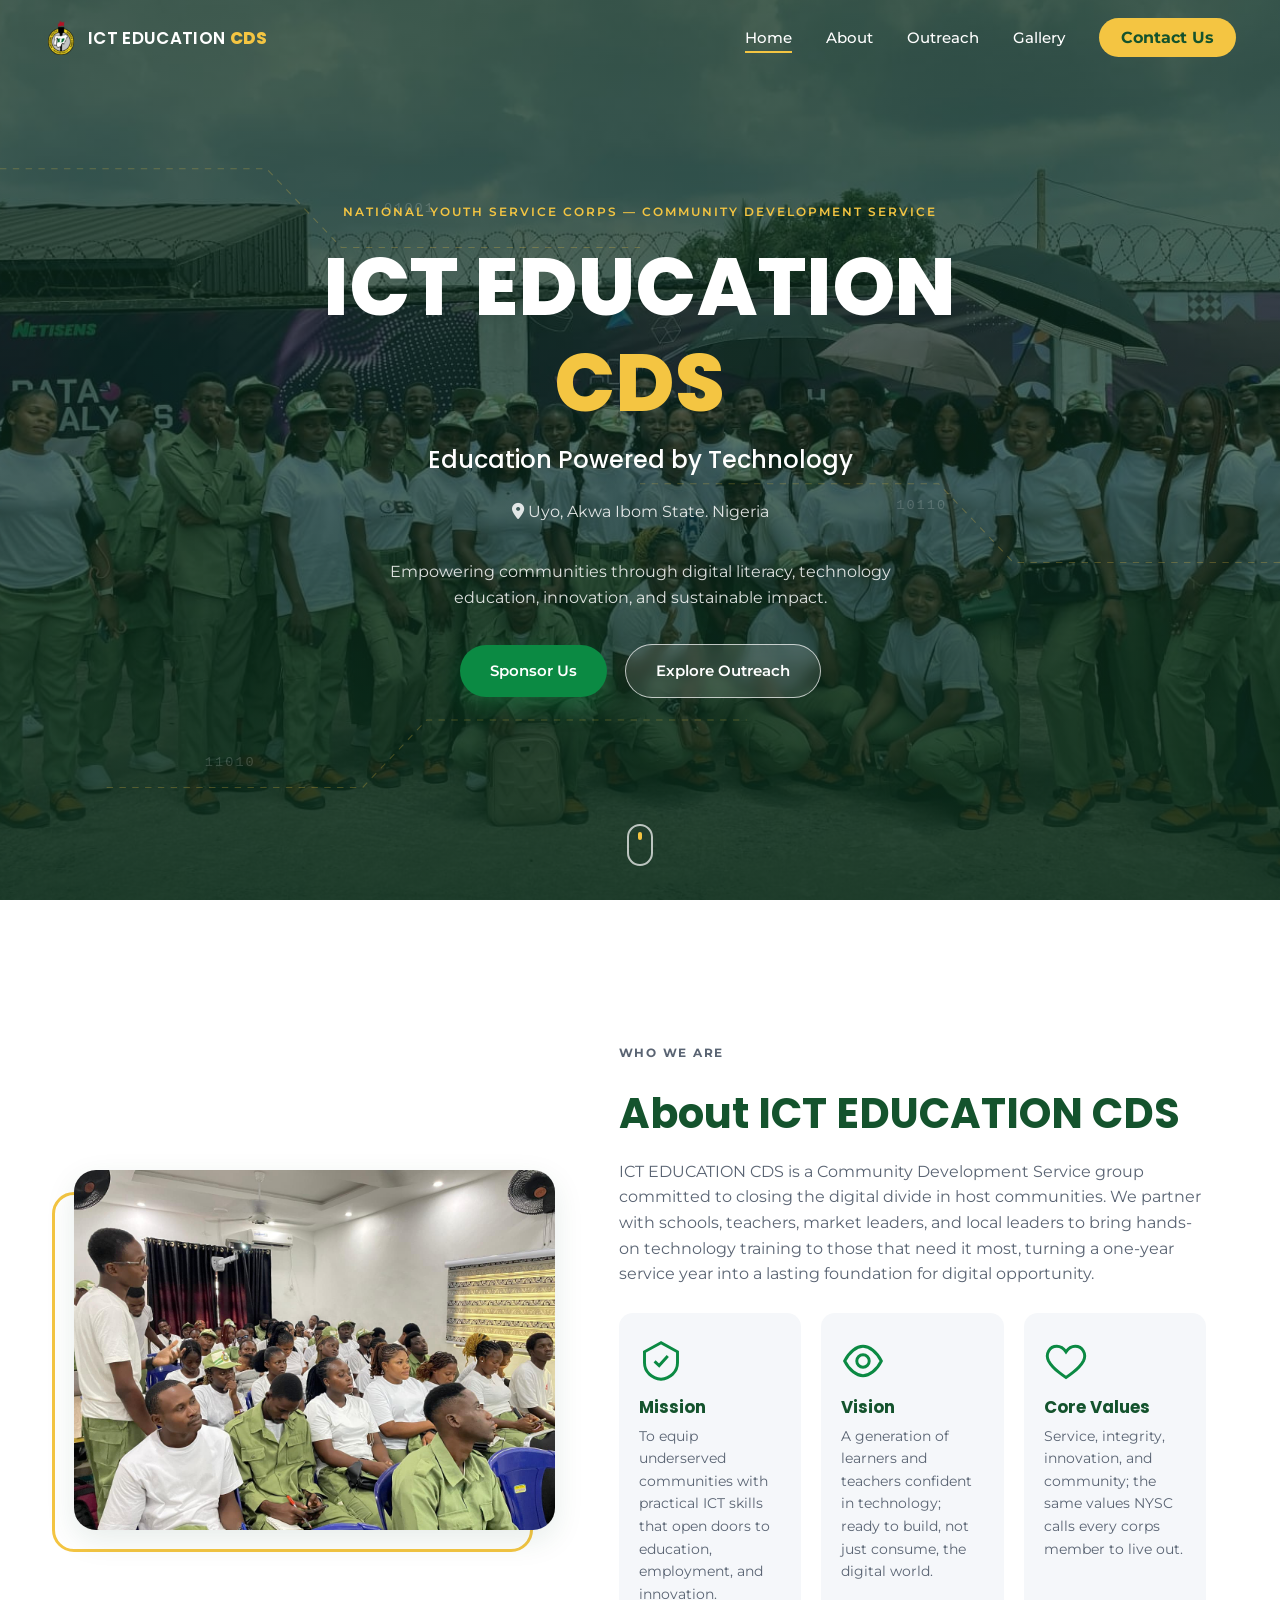
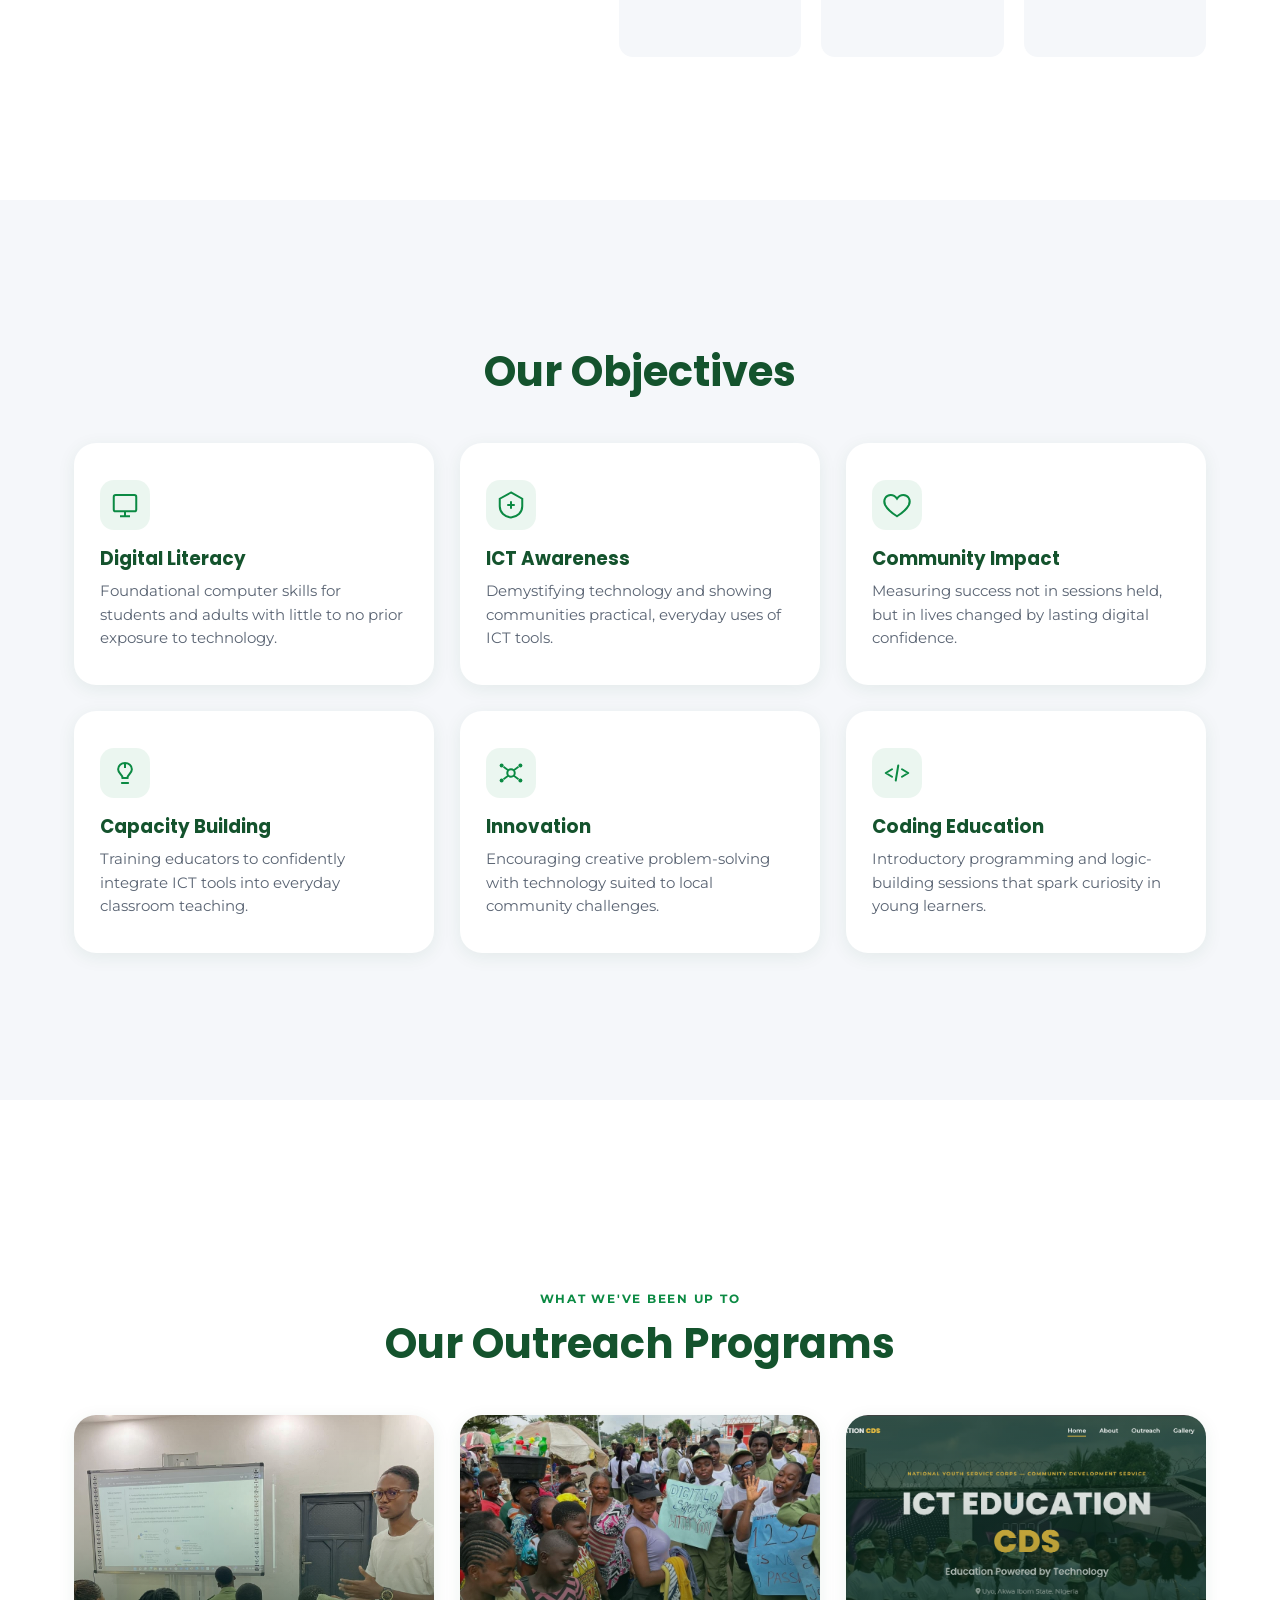
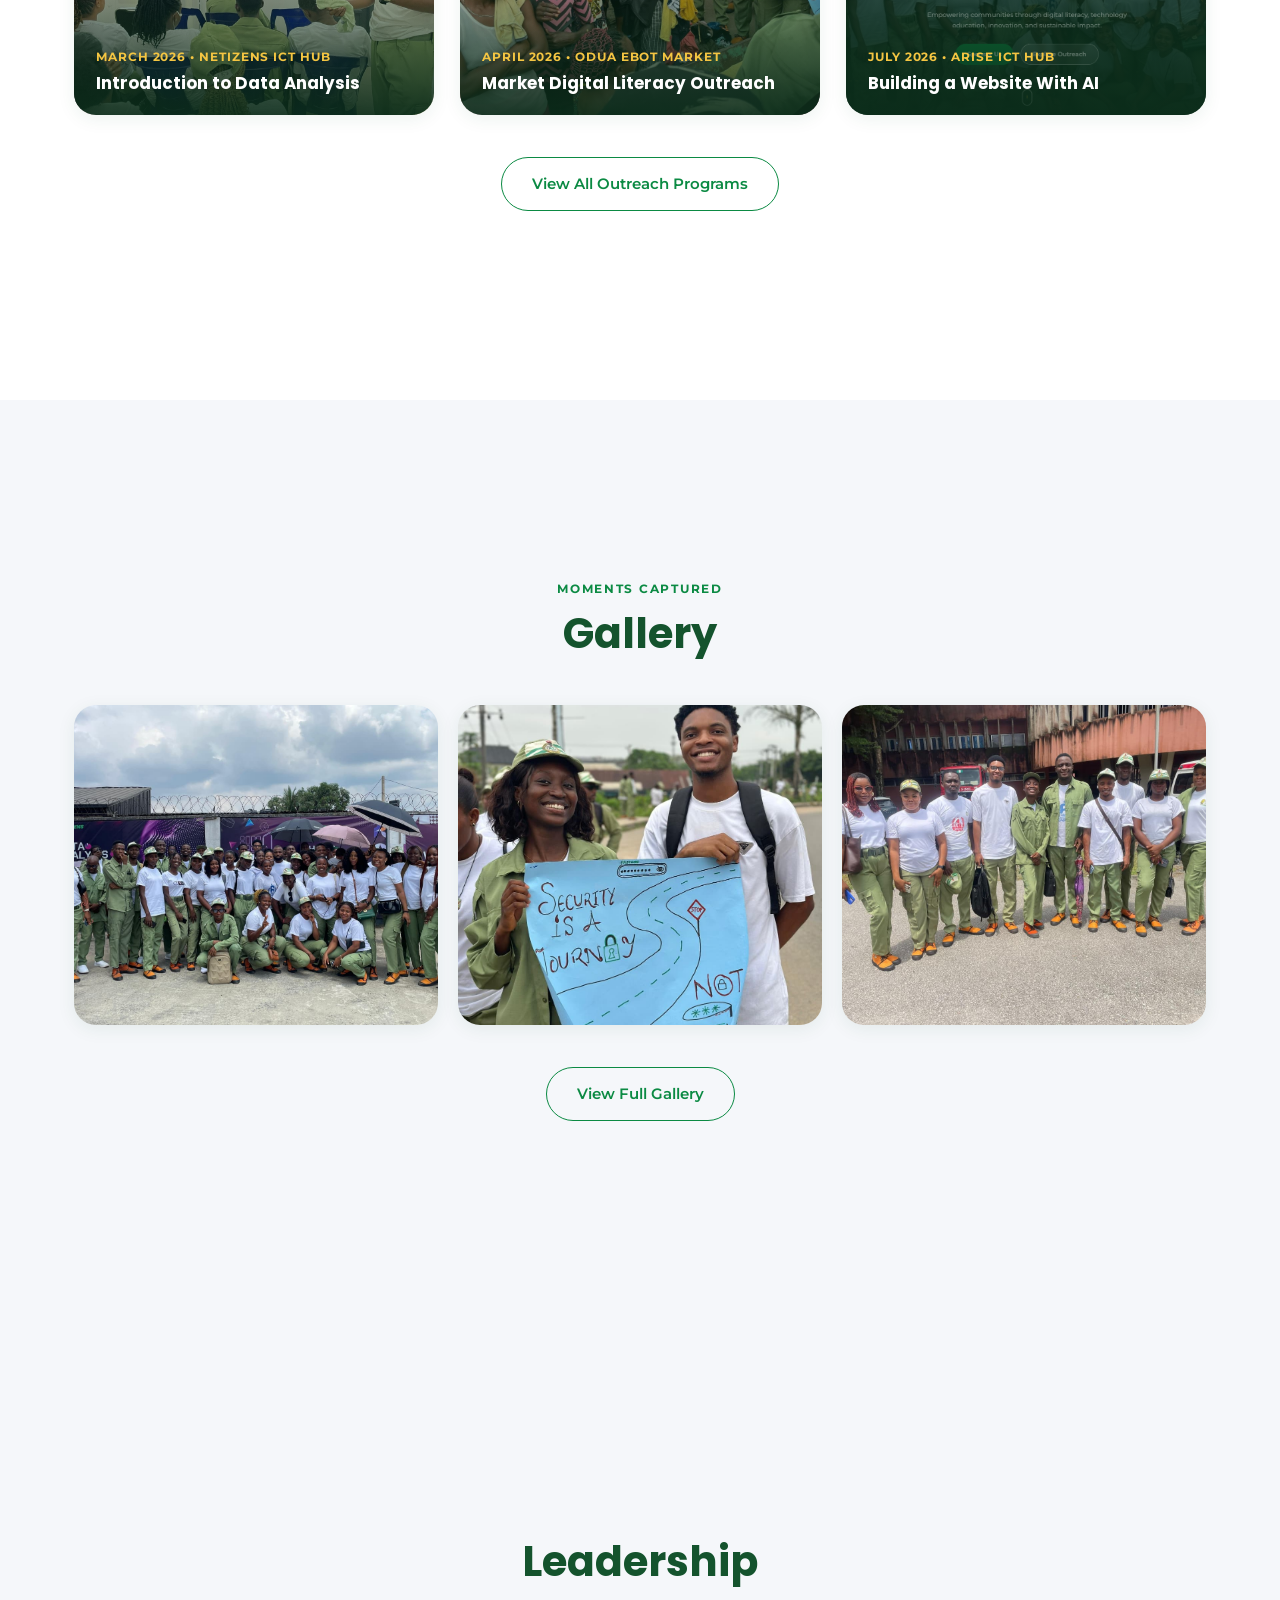
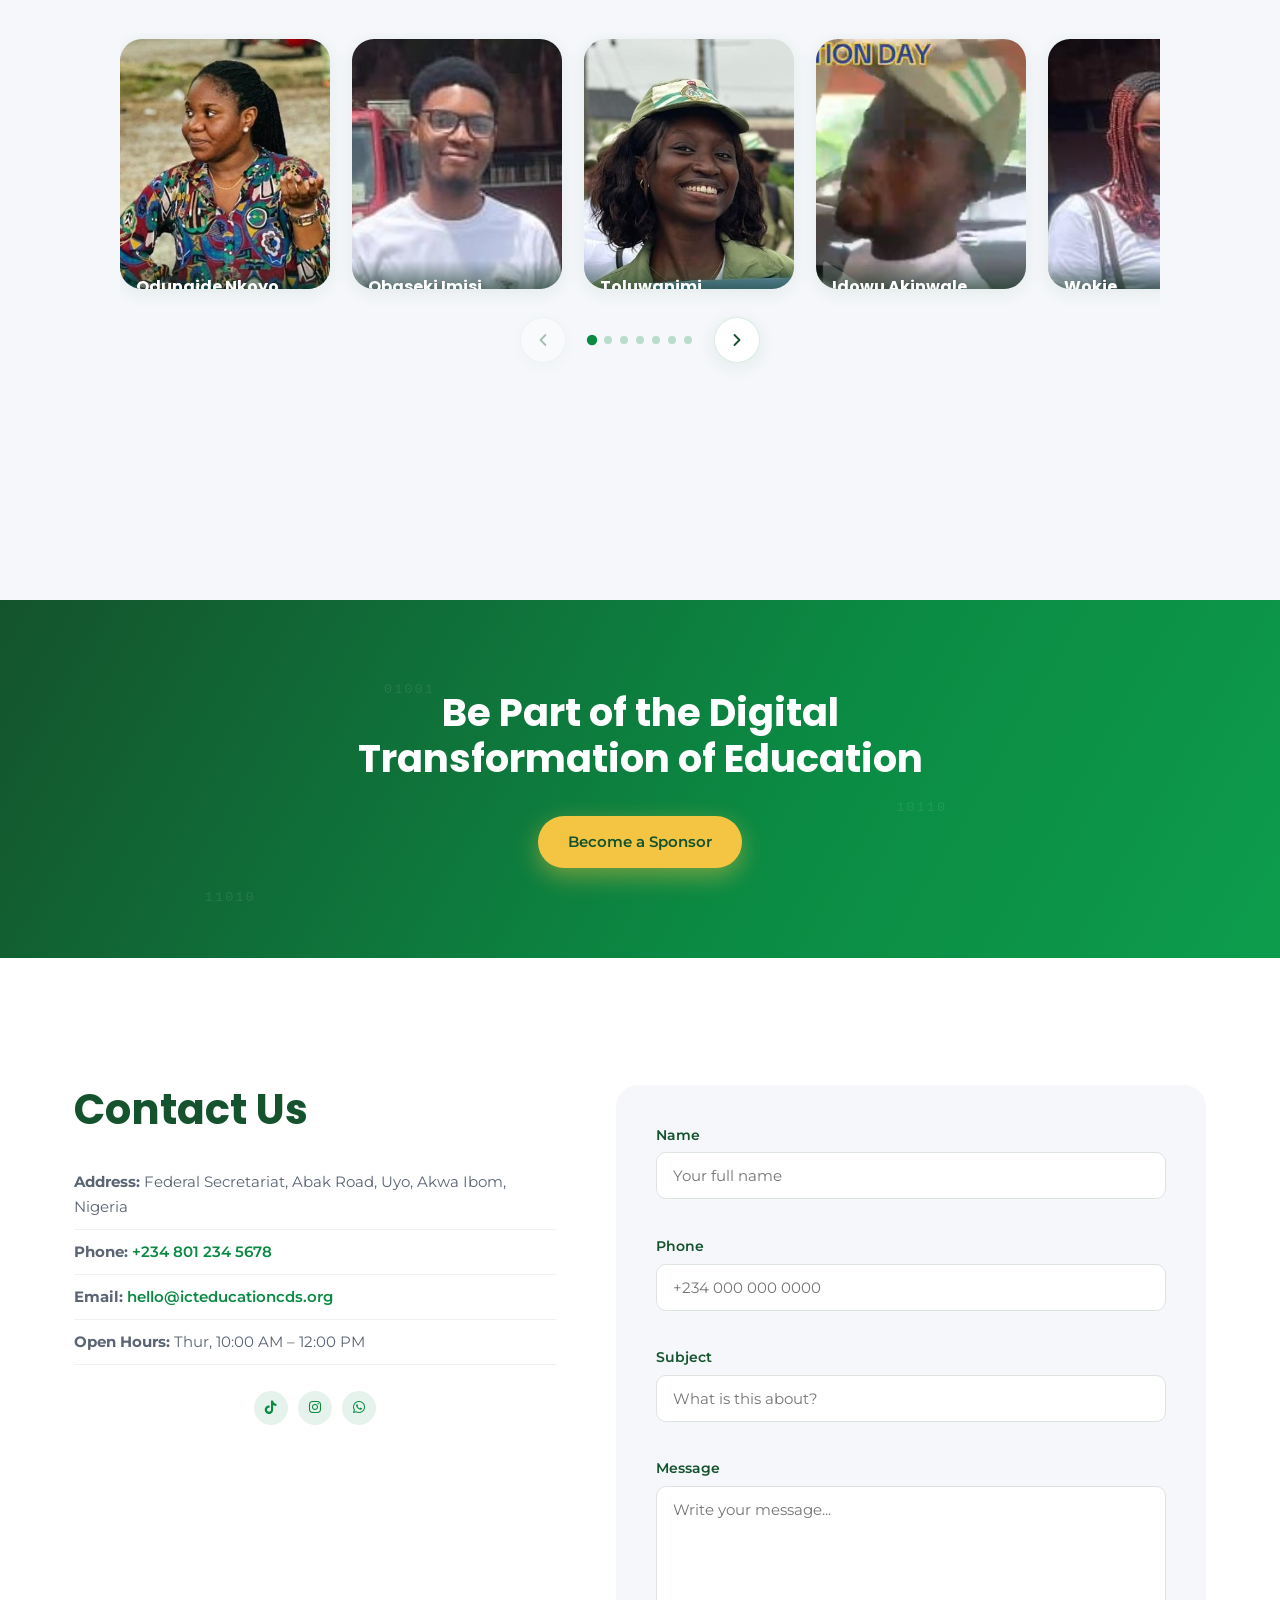
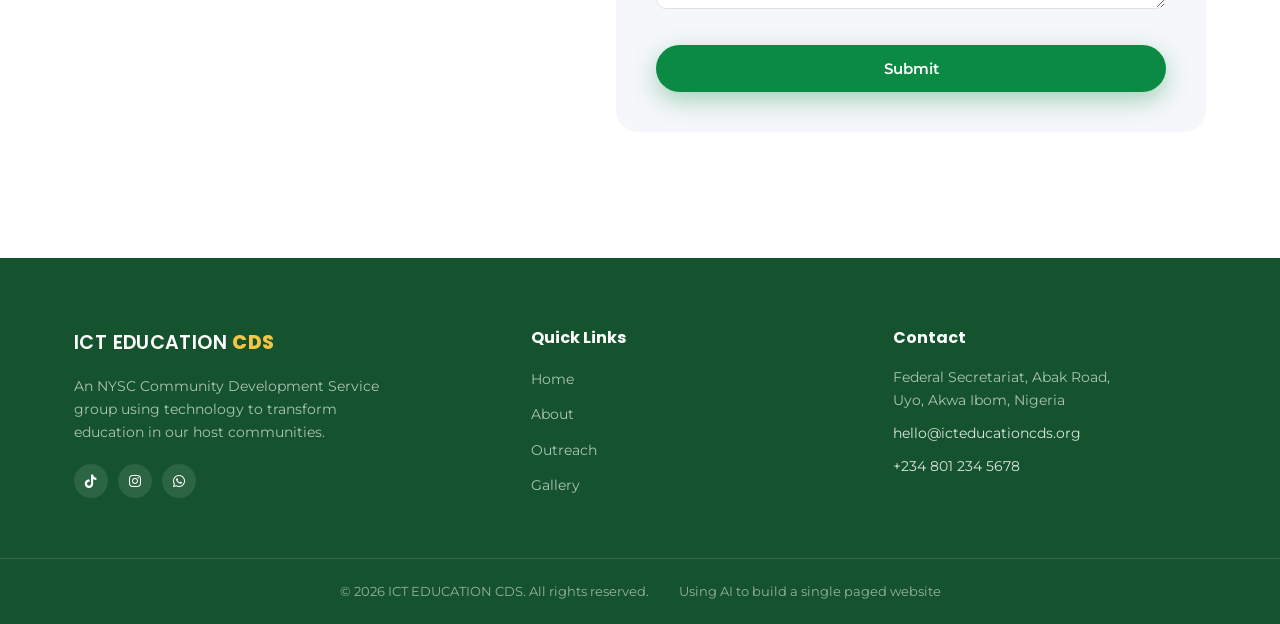
==== commit 9355a8ad: "add padding" ====
--- a/index.html
+++ b/index.html
@@ -315,7 +315,7 @@
   </section>
 
   <!-- ===================== JOIN THE MOVEMENT (CTA) ===================== -->
-  <section class="join-cta section-full">
+  <section class="join-cta">
     <div class="hero-decor join-cta-decor" aria-hidden="true">
       <span class="binary b1">01001</span>
       <span class="binary b2">10110</span>
--- a/style.css
+++ b/style.css
@@ -488,6 +488,7 @@
   background: linear-gradient(120deg, var(--green-dark), var(--green) 60%, #0d9c4d);
   color:#fff;
   align-items:center;
+  padding: clamp(70px, 10vh, 110px) 0;
 }
 .join-cta .container{ position:relative; z-index:2; display:flex; flex-direction:column; align-items:center; }
 .join-cta h2{
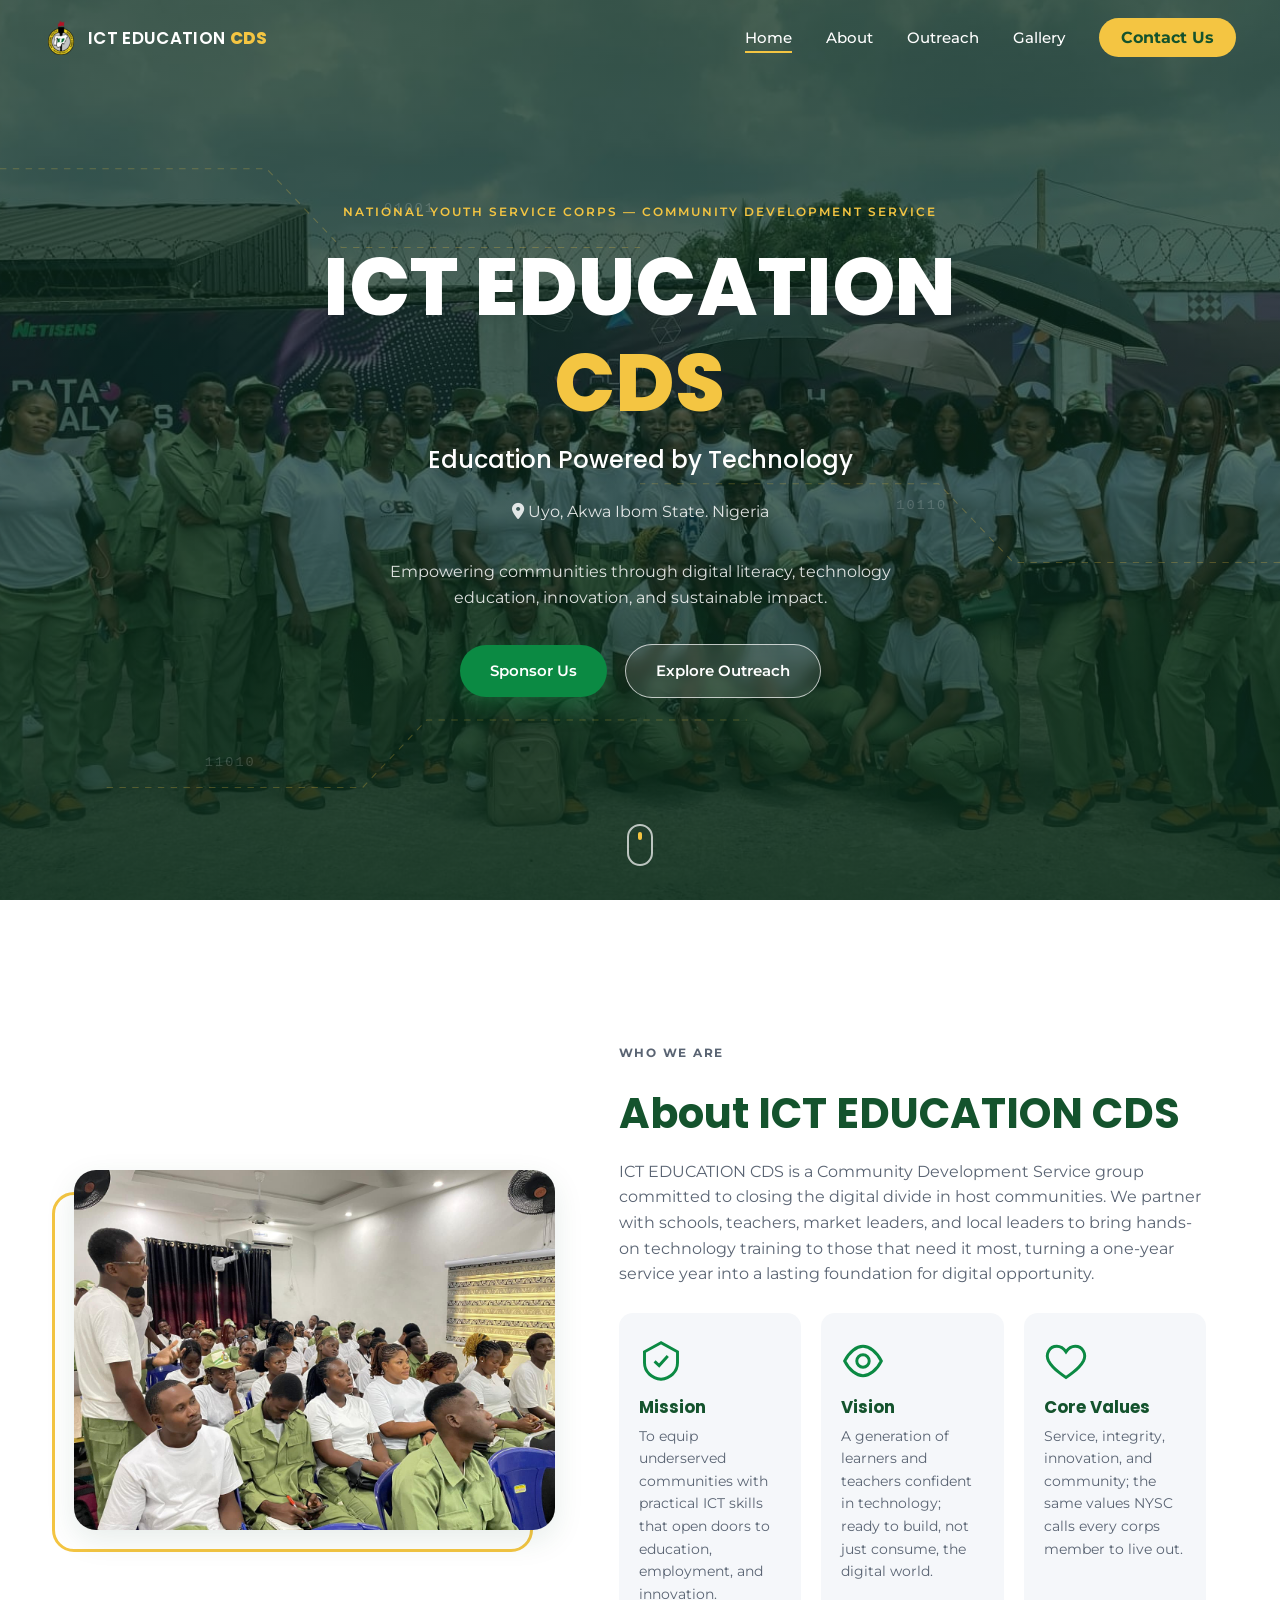
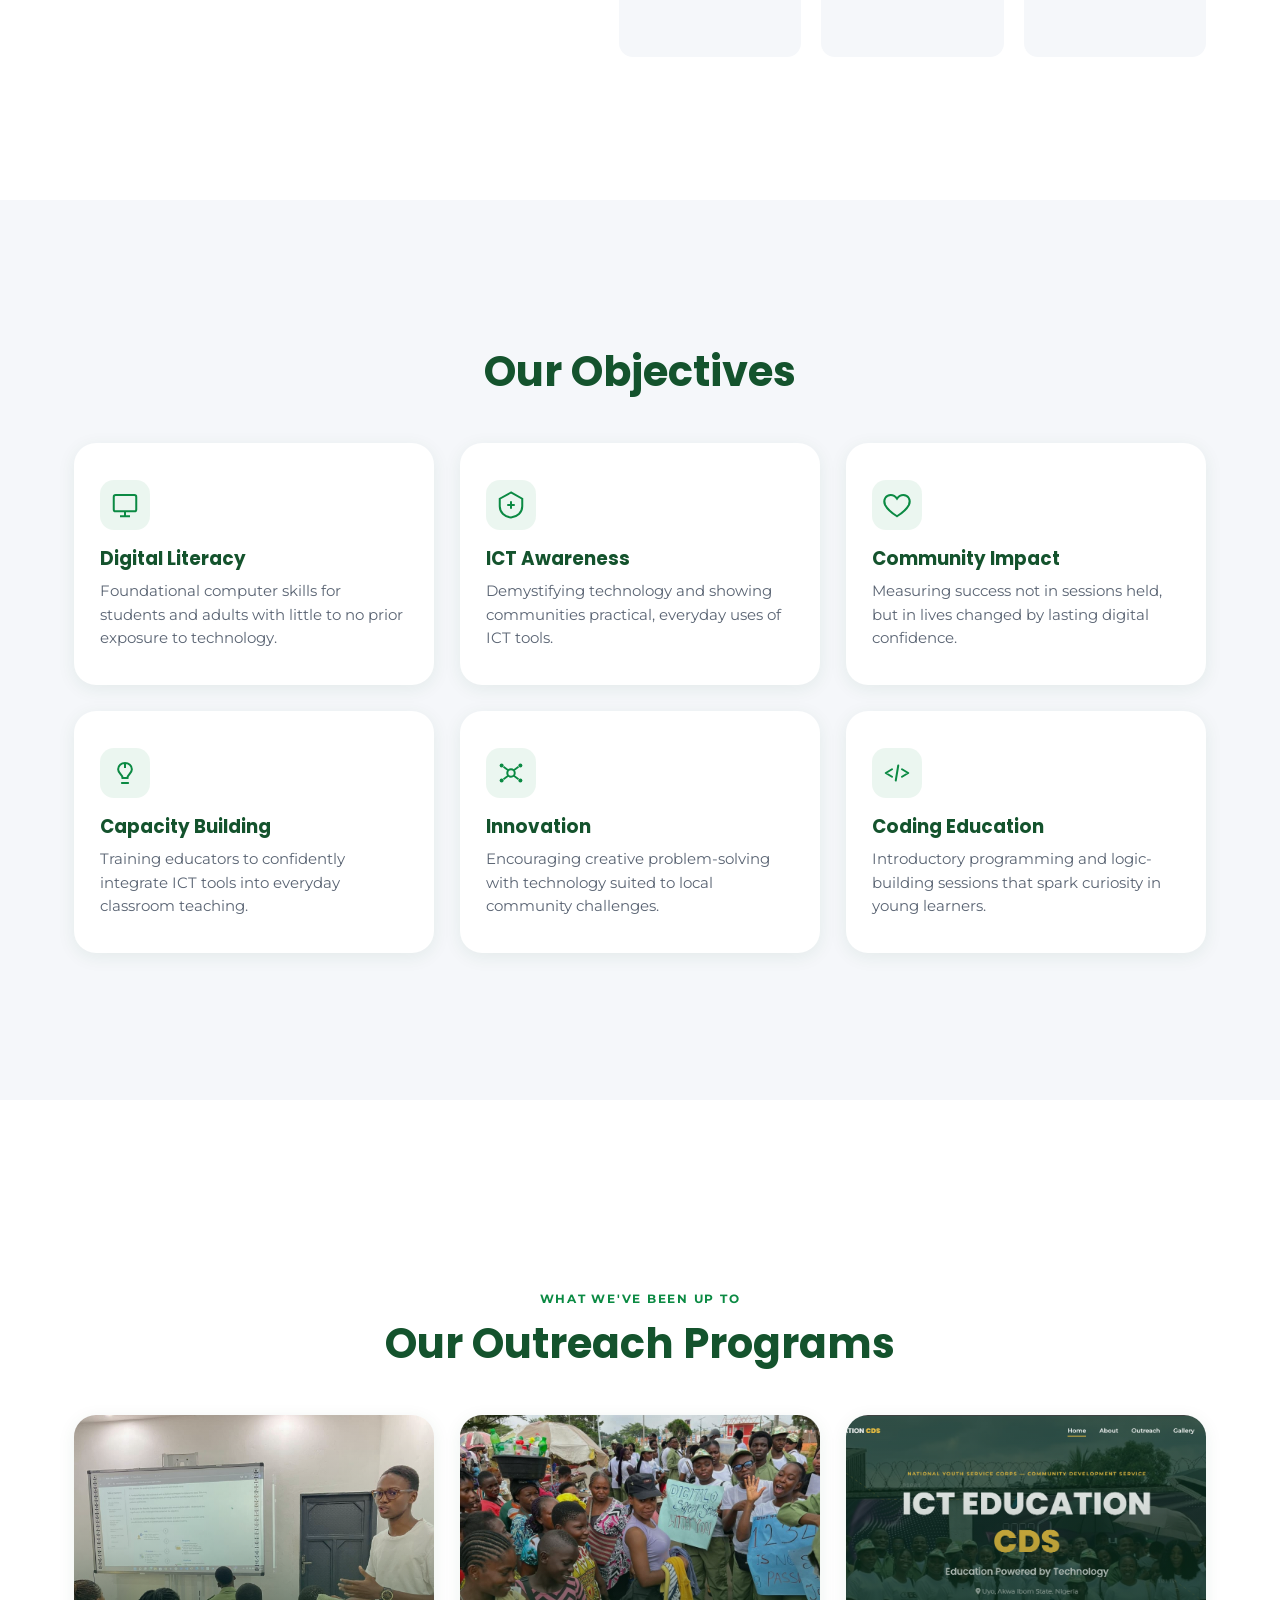
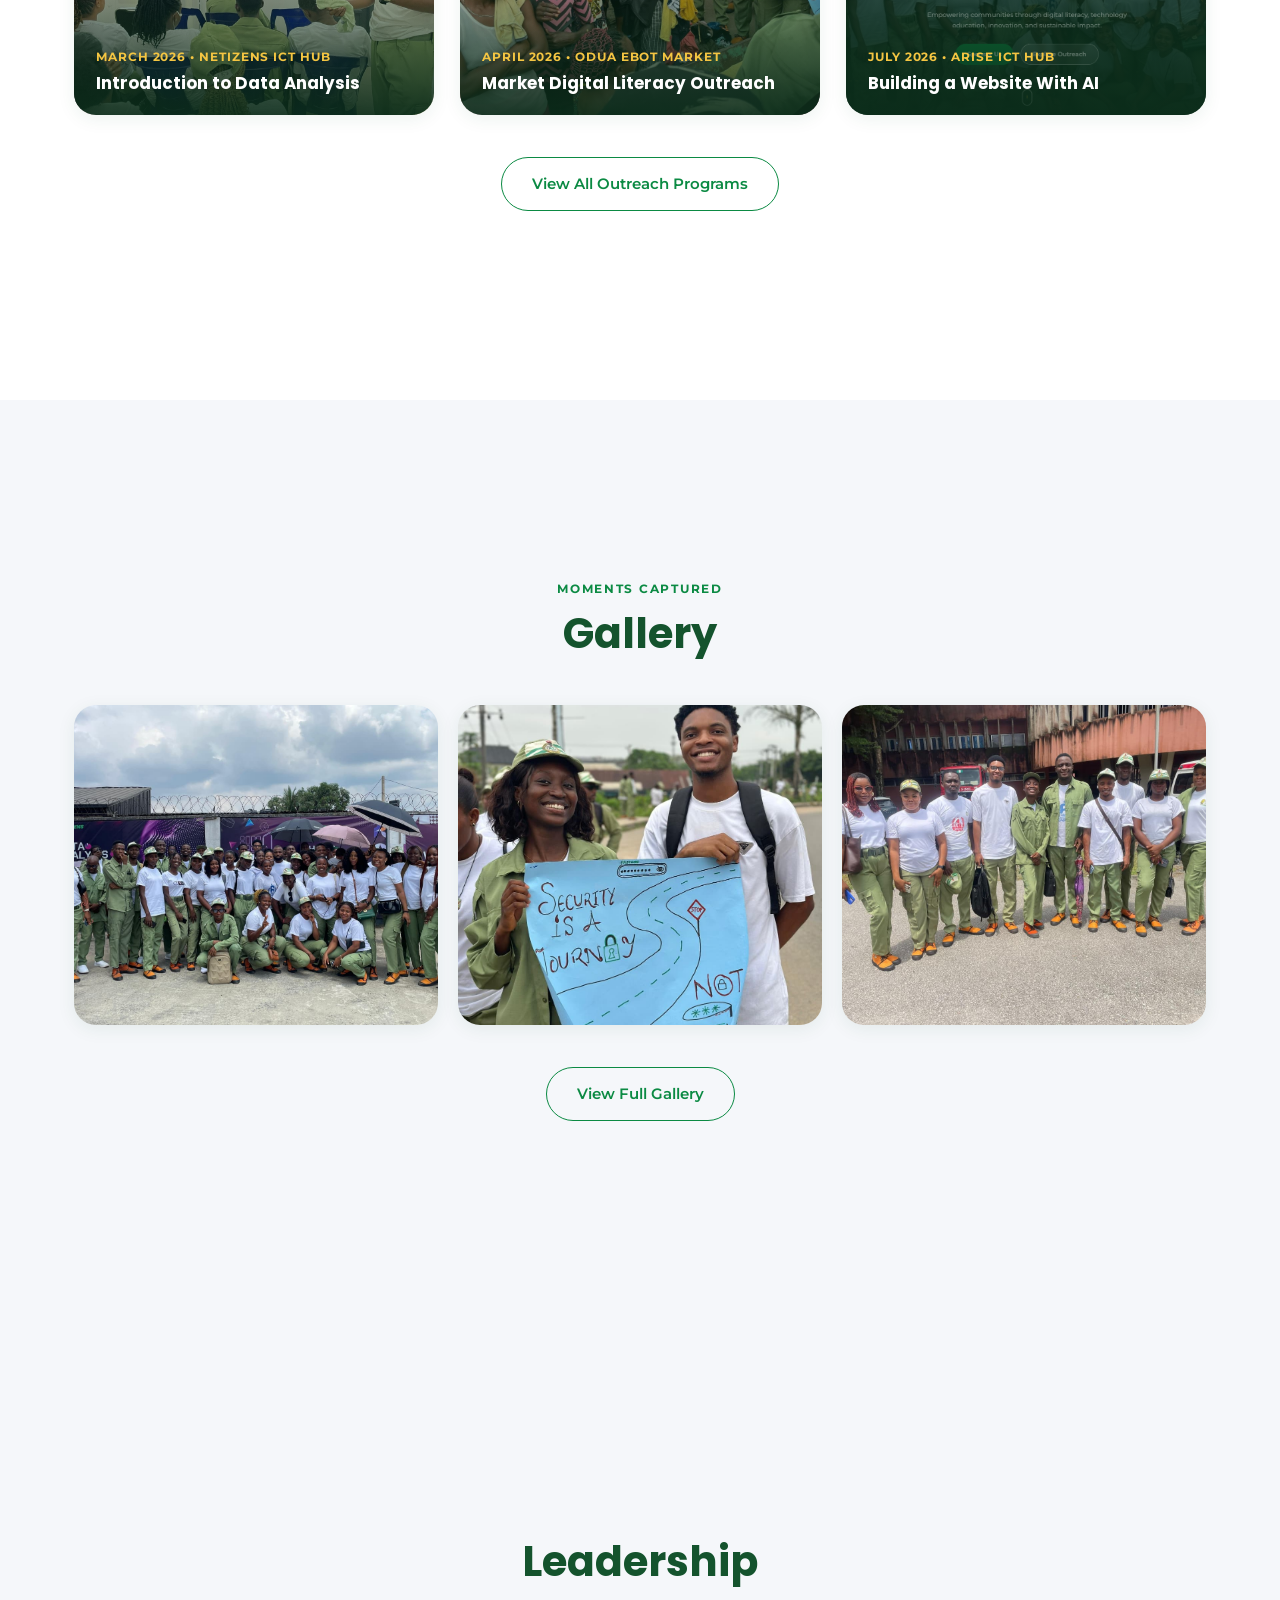
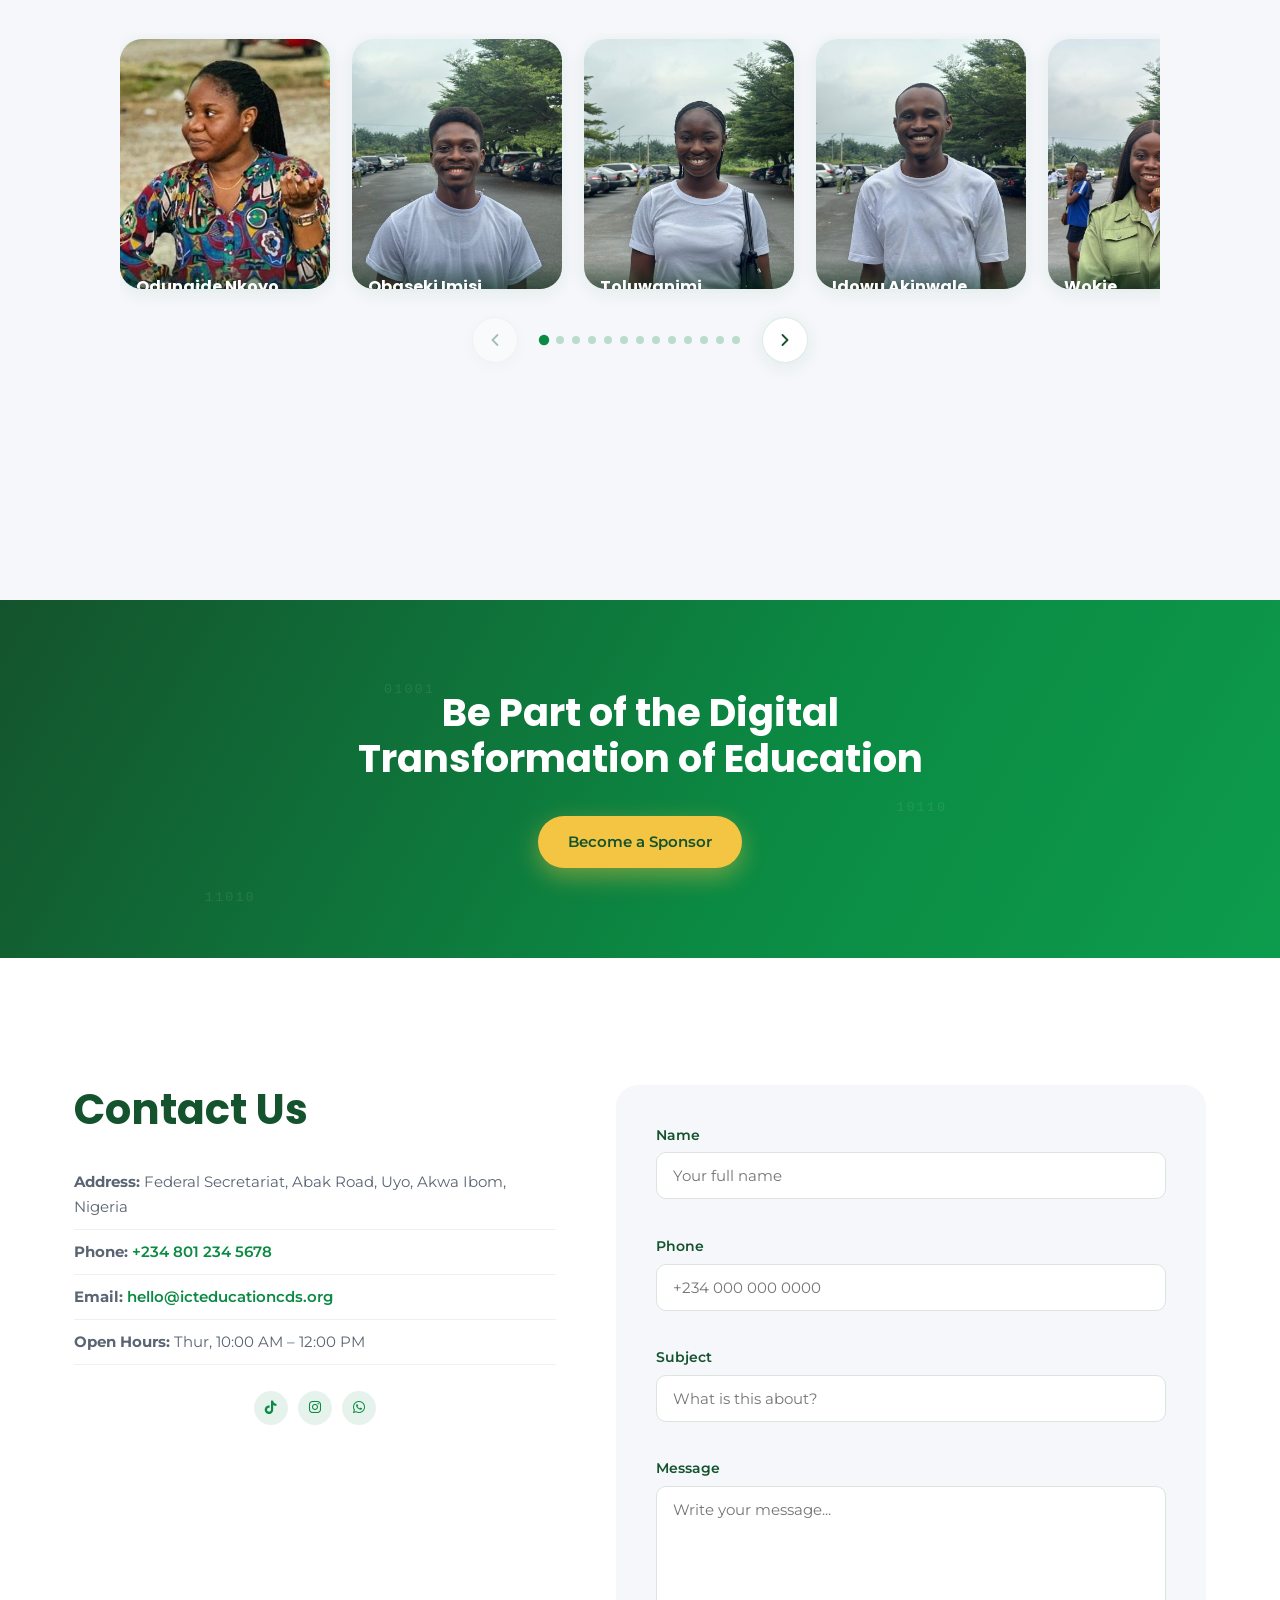
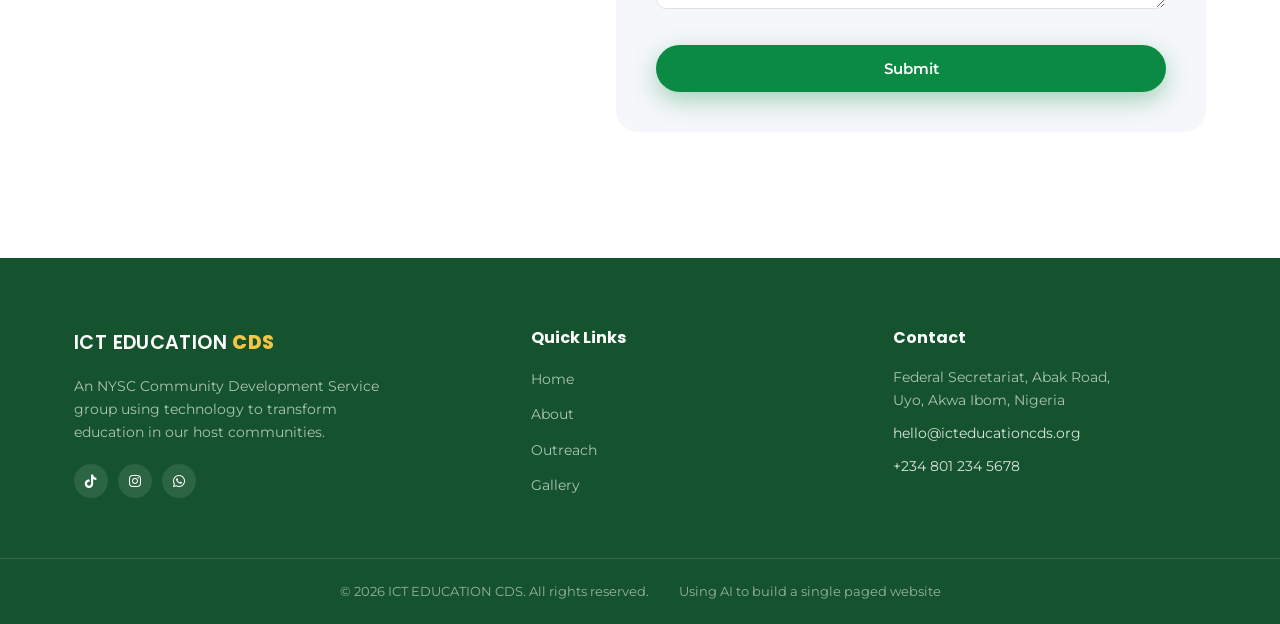
==== commit 8e60bccf: "update: Exco images" ====
--- a/index.html
+++ b/index.html
@@ -258,45 +258,87 @@
             </div>
           </div>
           <div class="team-card" tabindex="0">
-            <img src="images/imisi.jpg" alt="Portrait of the CDS President" loading="lazy">
+            <img src="images/excos image folder/IMG_5826_optimized.jpg" alt="Executive member portrait" loading="lazy">
             <div class="team-card-info">
               <h3>Obaseki Imisi</h3>
               <span class="role">President</span>
             </div>
           </div>
           <div class="team-card" tabindex="0">
-            <img src="images/toluwanimi.jpg" alt="Portrait of the CDS Vice President" loading="lazy">
+            <img src="images/excos image folder/IMG_5827_optimized.jpg" alt="Executive member portrait" loading="lazy">
             <div class="team-card-info">
               <h3>Toluwanimi</h3>
               <span class="role">Vice President</span>
             </div>
           </div>
           <div class="team-card" tabindex="0">
-            <img src="images/secretary.JPG" alt="Portrait of the CDS Secretary" loading="lazy">
+            <img src="images/excos image folder/IMG_5828_optimized.jpg" alt="Executive member portrait" loading="lazy">
             <div class="team-card-info">
               <h3>Idowu Akinwale</h3>
               <span class="role">Secretary</span>
             </div>
           </div>
           <div class="team-card" tabindex="0">
-            <img src="images/treasurer.jpg" alt="Portrait of the CDS Treasurer" loading="lazy">
+            <img src="images/excos image folder/IMG_5829_optimized.jpg" alt="Executive member portrait" loading="lazy">
             <div class="team-card-info">
               <h3>Wokie</h3>
               <span class="role">Treasurer</span>
             </div>
           </div>
           <div class="team-card" tabindex="0">
-            <img src="images/Head of graphics.jpeg" alt="Portrait of the Head of Graphics" loading="lazy">
+            <img src="images/excos image folder/IMG_5832_optimized.jpg" alt="Executive member portrait" loading="lazy">
             <div class="team-card-info">
               <h3>Ifeoluwa Olaniyan</h3>
               <span class="role">Head of Graphics</span>
             </div>
           </div>
           <div class="team-card" tabindex="0">
-            <img src="images/Ahead of software.jpeg" alt="Portrait of the Assistant Head of Software" loading="lazy">
+            <img src="images/excos image folder/IMG_5834_optimized.jpg" alt="Executive member portrait" loading="lazy">
             <div class="team-card-info">
               <h3>Ikuobolati Abiodun</h3>
               <span class="role">Assistant Head of Software</span>
+            </div>
+          </div>
+          <div class="team-card" tabindex="0">
+            <img src="images/excos image folder/IMG_5836_optimized.jpg" alt="Executive member portrait" loading="lazy">
+            <div class="team-card-info">
+              <h3>Exco Member</h3>
+              <span class="role">Leadership Team</span>
+            </div>
+          </div>
+          <div class="team-card" tabindex="0">
+            <img src="images/excos image folder/IMG_5838_optimized.jpg" alt="Executive member portrait" loading="lazy">
+            <div class="team-card-info">
+              <h3>Exco Member</h3>
+              <span class="role">Leadership Team</span>
+            </div>
+          </div>
+          <div class="team-card" tabindex="0">
+            <img src="images/excos image folder/IMG_5839_optimized.jpg" alt="Executive member portrait" loading="lazy">
+            <div class="team-card-info">
+              <h3>Exco Member</h3>
+              <span class="role">Leadership Team</span>
+            </div>
+          </div>
+          <div class="team-card" tabindex="0">
+            <img src="images/excos image folder/IMG_5840_optimized.jpg" alt="Executive member portrait" loading="lazy">
+            <div class="team-card-info">
+              <h3>Exco Member</h3>
+              <span class="role">Leadership Team</span>
+            </div>
+          </div>
+          <div class="team-card" tabindex="0">
+            <img src="images/excos image folder/IMG_5843_optimized.jpg" alt="Executive member portrait" loading="lazy">
+            <div class="team-card-info">
+              <h3>Exco Member</h3>
+              <span class="role">Leadership Team</span>
+            </div>
+          </div>
+          <div class="team-card" tabindex="0">
+            <img src="images/excos image folder/IMG_5846_optimized.jpg" alt="Executive member portrait" loading="lazy">
+            <div class="team-card-info">
+              <h3>Exco Member</h3>
+              <span class="role">Leadership Team</span>
             </div>
           </div>
         </div>
--- a/style.css
+++ b/style.css
@@ -723,7 +723,7 @@
   .nav-links{
     position:fixed; top:0; right:0; height:100vh; width: min(78%, 320px);
     background: var(--green-dark); flex-direction:column; align-items:flex-start;
-    justify-content:center; gap: 26px; padding: 40px;
+    justify-content:flex-start; gap: 26px; padding: calc(var(--header-h) + 16px) 40px 40px;
     transform: translateX(100%); transition: transform var(--transition);
   }
   .nav-links.open{ transform: translateX(0); }
